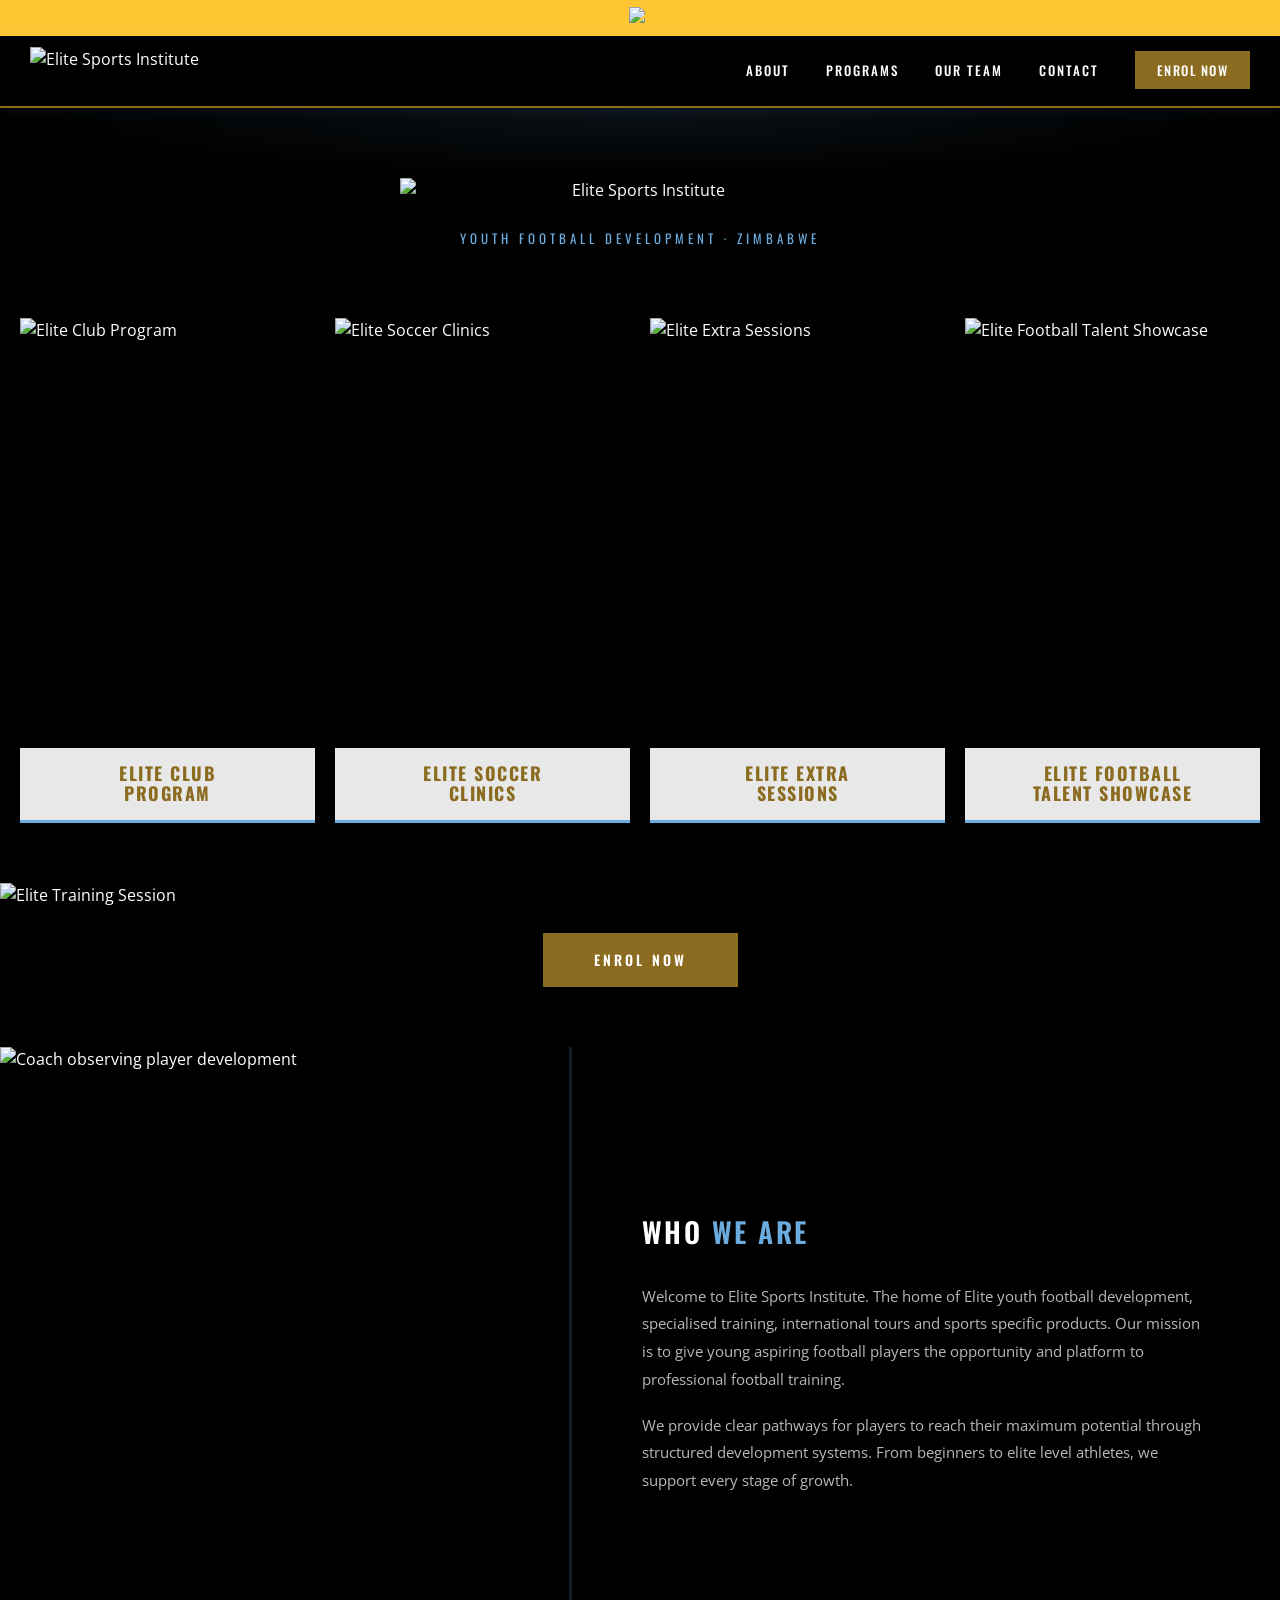
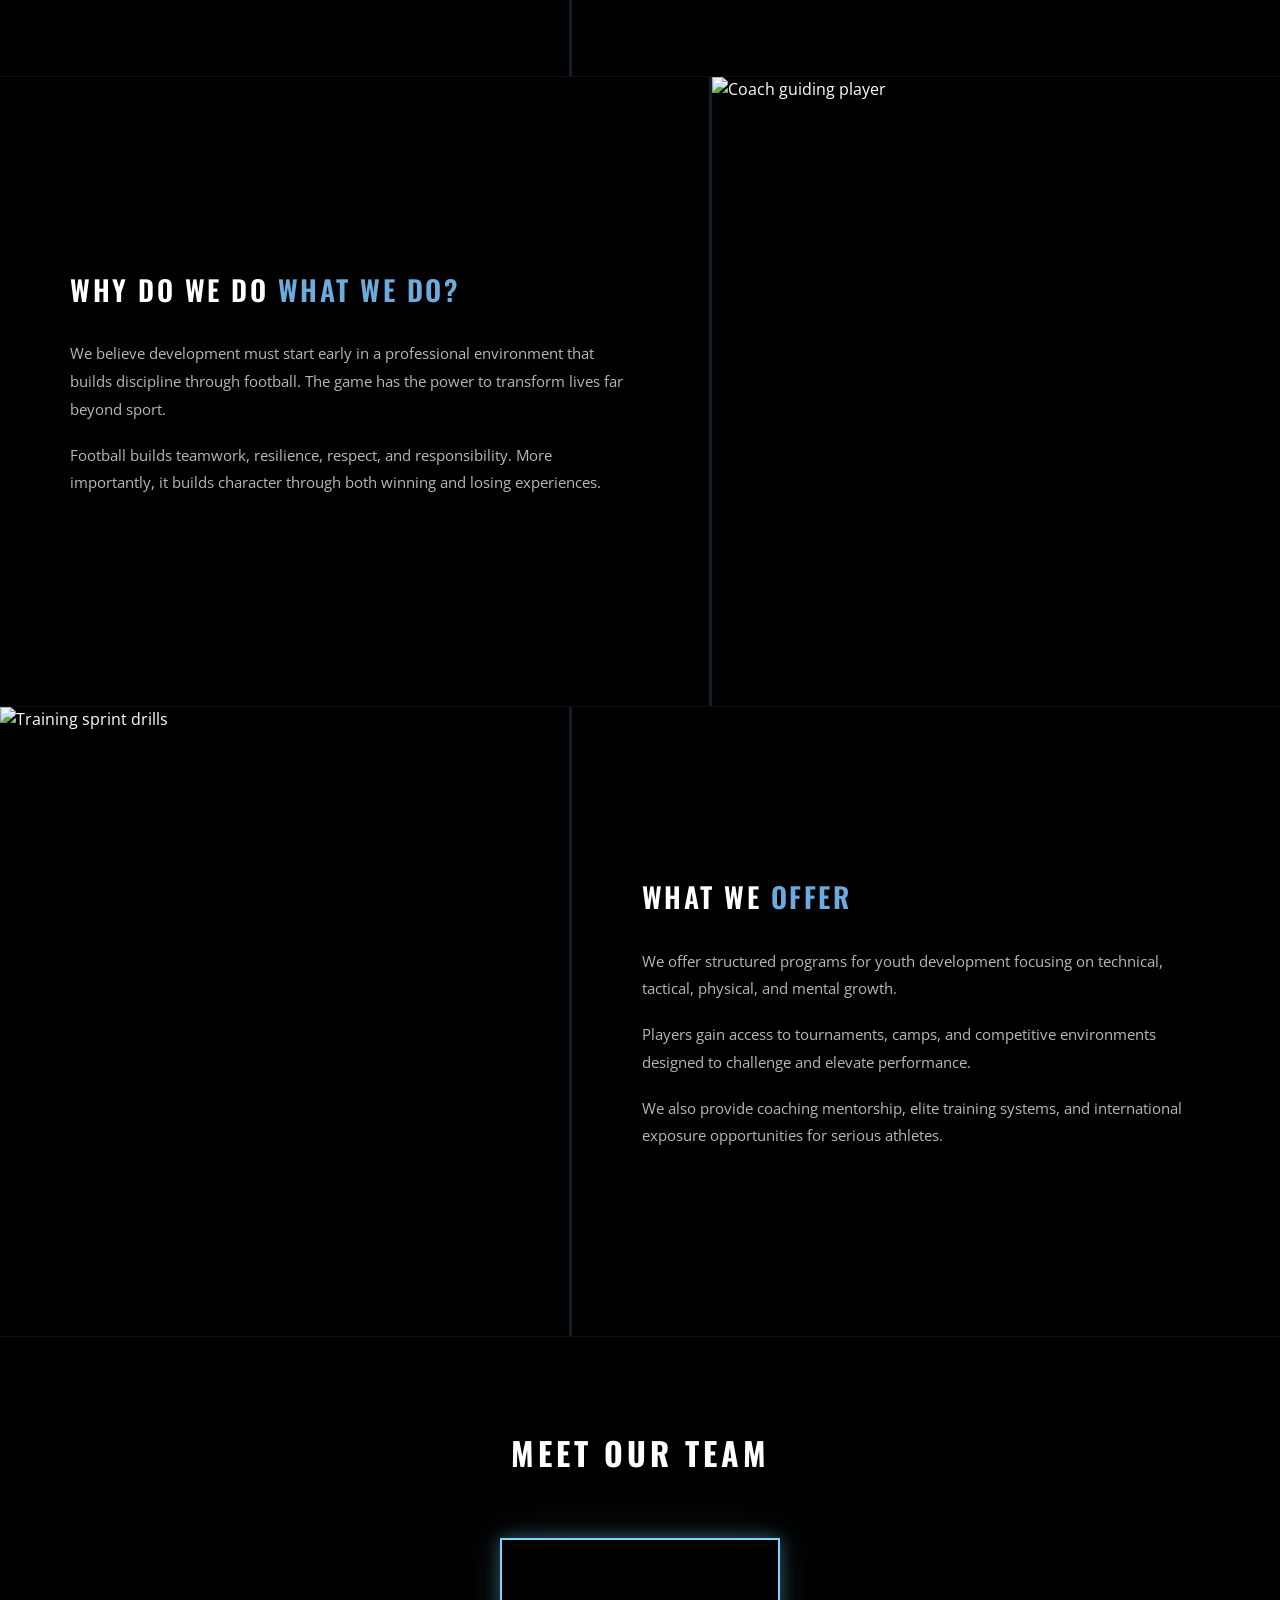
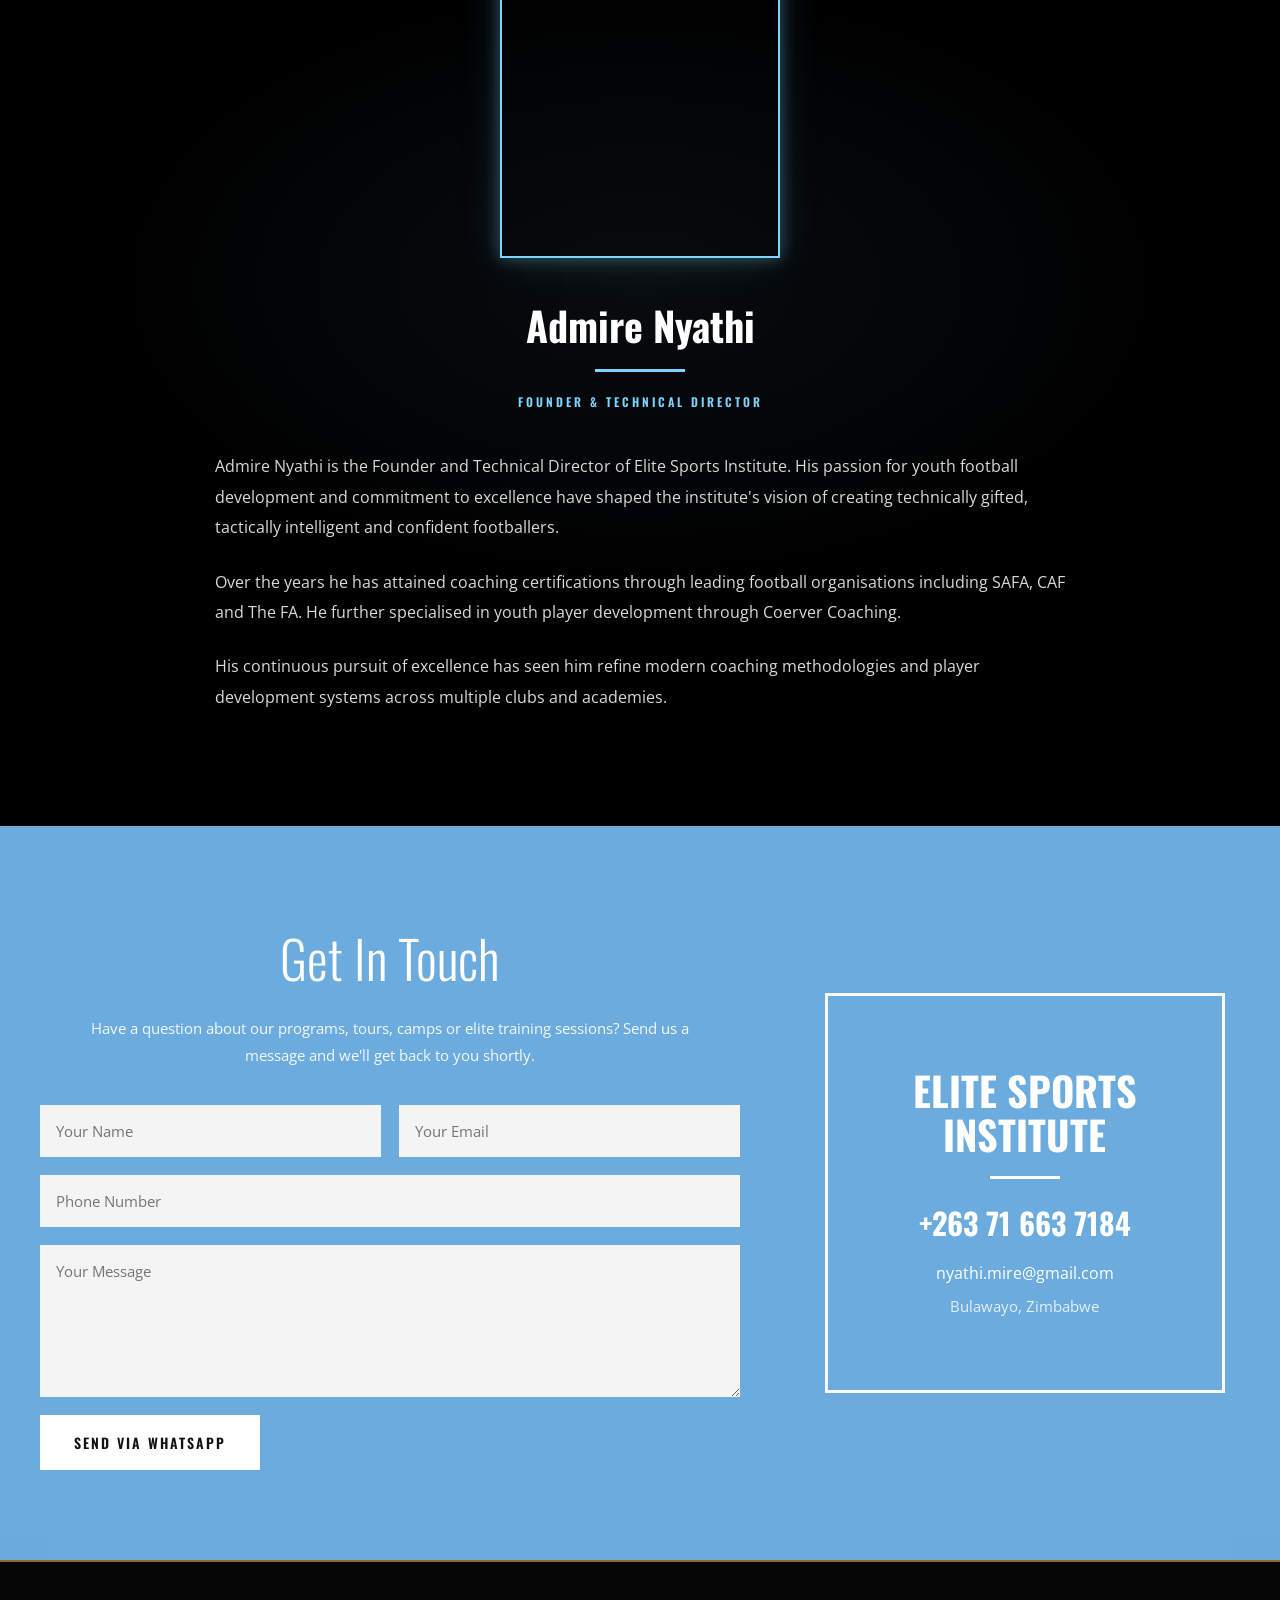
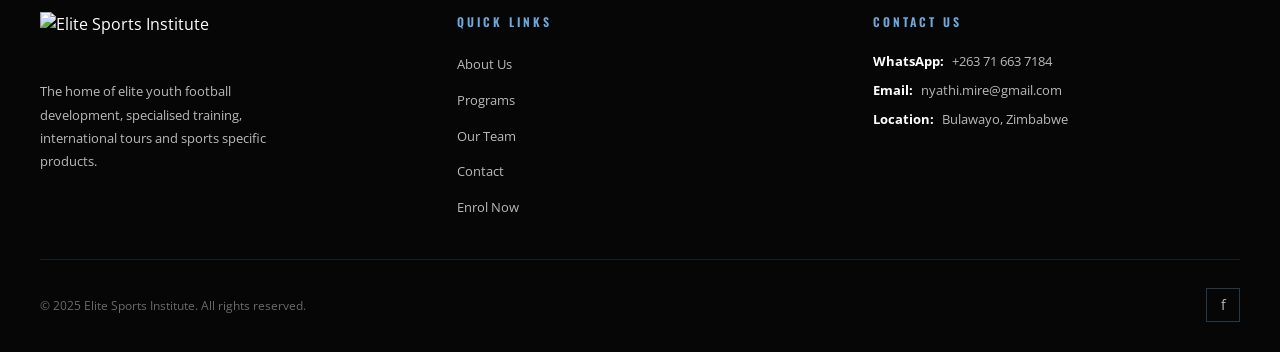
==== index.html @ 71b54f37 "Fix elite image dimensions and positioning Adjusted styles for elite image wrapper and profile image" ====
<!DOCTYPE html>
<html lang="en">
<head>
<meta charset="UTF-8">
<meta name="viewport" content="width=device-width, initial-scale=1.0">
<title>Elite Sports Institute</title>
<link href="https://fonts.googleapis.com/css2?family=Oswald:wght@300;400;500;600;700&family=Open+Sans:wght@300;400;600;700&display=swap" rel="stylesheet">
<style>
*, *::before, *::after { margin:0; padding:0; box-sizing:border-box; }
:root {
  --gold: #8B6B1F;
  --gold-light: #ffc634;
  --sky: #6CABDD;
  --black: #000;
  --white: #fff;
  --text-muted: rgba(255,255,255,0.72);
}
html { scroll-behavior: smooth; }
body { font-family: 'Open Sans', sans-serif; background: var(--black); color: var(--white); line-height: 1.6; overflow-x: hidden; }
img { display:block; max-width:100%; }
a { text-decoration:none; color:inherit; }

/* FACEBOOK TICKER */
.esi-facebook-ticker {
  width: 100%;
  background: var(--gold-light);
  padding: 7px 0;
  display: flex;
  justify-content: center;
  align-items: center;
}
.esi-facebook-link { display:flex; align-items:center; text-decoration:none; }
.esi-facebook-icon { width:22px; height:22px; object-fit:contain; }

/* HEADER */
header {
  position: sticky;
  top: 0;
  z-index: 1000;
  background: var(--black);
  border-bottom: 2px solid var(--gold);
  box-shadow: 0 2px 18px rgba(108,171,221,0.08);
}
.nav-inner {
  max-width: 1400px;
  margin: 0 auto;
  padding: 0 30px;
  display: flex;
  align-items: center;
  justify-content: space-between;
  height: 70px;
}
.nav-logo img { height: 48px; width: auto; }
.nav-links { display: flex; list-style: none; gap: 36px; align-items: center; }
.nav-links a {
  font-family: 'Oswald', sans-serif;
  font-size: 13px;
  font-weight: 500;
  letter-spacing: 2px;
  text-transform: uppercase;
  color: var(--white);
  transition: color 0.2s;
}
.nav-links a:hover { color: var(--sky); }
.nav-cta {
  background: var(--gold) !important;
  color: var(--white) !important;
  padding: 9px 22px !important;
  letter-spacing: 1.5px !important;
  transition: background 0.2s !important;
}
.nav-cta:hover { background: var(--sky) !important; color: var(--black) !important; }

.hamburger { display:none; flex-direction:column; gap:5px; cursor:pointer; background:none; border:none; padding:4px; }
.hamburger span { display:block; width:26px; height:2px; background:var(--white); transition:all 0.3s; }
.mobile-nav { display:none; flex-direction:column; background:#0a0a0a; border-top:1px solid var(--gold); padding:20px 30px 30px; gap:0; }
.mobile-nav.open { display:flex; }
.mobile-nav a { font-family:'Oswald',sans-serif; font-size:14px; letter-spacing:2px; text-transform:uppercase; color:var(--white); padding:14px 0; border-bottom:1px solid rgba(255,255,255,0.08); transition:color 0.2s; }
.mobile-nav a:last-child { border-bottom:none; }
.mobile-nav a:hover { color:var(--sky); }

/* HERO */
.hero-logo-section {
  background: var(--black);
  background-image: radial-gradient(ellipse 70% 50% at 50% 0%, rgba(108,171,221,0.10) 0%, transparent 70%);
  padding: 70px 20px 60px;
  text-align: center;
  display: flex;
  flex-direction: column;
  align-items: center;
  gap: 24px;
}
.hero-logo-section img { max-width: 480px; width: 80%; margin: 0 auto; }
.hero-tagline {
  font-family: 'Oswald', sans-serif;
  font-size: 13px;
  letter-spacing: 4px;
  text-transform: uppercase;
  color: var(--sky);
}

/* PROGRAMS */
.elite-programs { background: var(--black); padding: 10px 20px 60px; }
.elite-grid { max-width:1400px; margin:0 auto; display:grid; grid-template-columns:repeat(4,1fr); gap:20px; }
.elite-card { background:var(--black); cursor:pointer; transition:transform 0.3s ease; }
.elite-card:hover { transform:translateY(-8px); }
.elite-image { height:430px; overflow:hidden; }
.elite-image img { width:100%; height:100%; object-fit:cover; transition:transform 0.5s ease; }
.elite-card:hover img { transform:scale(1.08); }
.elite-title {
  background: #e8e8e8;
  color: var(--gold);
  text-align:center;
  font-family:'Oswald',sans-serif;
  font-weight:700;
  text-transform:uppercase;
  line-height:1.1;
  font-size:18px;
  padding:16px 10px;
  letter-spacing:1.5px;
  border-bottom: 3px solid var(--sky);
}

/* CTA */
.elite-minimal-cta { width:100%; background:var(--black); display:flex; flex-direction:column; align-items:center; padding-bottom:60px; }
.elite-image-wrap { width:100%; max-height:650px; overflow:hidden; }
.elite-image-wrap img { width:100%; max-height:650px; object-fit:cover; }
.elite-enrol-btn {
  margin-top:24px; padding:15px 50px;
  background:var(--gold); color:var(--white);
  font-family:'Oswald',sans-serif; font-size:14px; font-weight:600;
  letter-spacing:3px; text-transform:uppercase;
  border:1px solid var(--gold); transition:0.2s; display:inline-block;
}
.elite-enrol-btn:hover { background:var(--sky); color:var(--black); border-color:var(--sky); }

/* SPLIT SECTIONS */
.split-section { display:flex; align-items:stretch; min-height:70vh; border-bottom:1px solid rgba(255,255,255,0.06); }
.split-section.reverse { flex-direction:row-reverse; }
.split-image { flex:1; overflow:hidden; }
.split-image img { width:100%; height:100%; object-fit:cover; filter:contrast(1.05); }
.split-text {
  flex:1; padding:80px 70px;
  display:flex; flex-direction:column; justify-content:center;
  background:var(--black);
  border-left: 3px solid rgba(108,171,221,0.18);
}
.split-section.reverse .split-text { border-left:none; border-right:3px solid rgba(108,171,221,0.18); }
.split-text h2 { font-family:'Oswald',sans-serif; font-size:28px; font-weight:600; letter-spacing:2.5px; margin-bottom:28px; text-transform:uppercase; color:var(--white); }
.split-text h2 span { color: var(--sky); }
.split-text p { font-size:15px; color:var(--text-muted); margin-bottom:18px; line-height:1.85; }

/* TEAM */
.elite-team-section {
  padding:90px 20px; text-align:center;
  background: var(--black);
  background-image: radial-gradient(ellipse 60% 40% at 50% 50%, rgba(108,171,221,0.07) 0%, transparent 70%);
}
.team-heading { font-family:'Oswald',sans-serif; color:var(--white); font-size:32px; font-weight:700; letter-spacing:4px; margin-bottom:60px; text-transform:uppercase; }
.elite-profile-card { max-width:950px; margin:0 auto; }

/* FIXED: wider/taller frame so face isn't cropped */
.elite-image-wrapper {
  width: 280px;
  height: 320px;
  margin:0 auto 35px;
  padding:6px;
  border:2px solid #7fd3ff;
  box-shadow:0 0 15px rgba(127,211,255,0.35), 0 0 40px rgba(127,211,255,0.15);
}

/* FIXED: position adjusted so mouth/full face is visible */
.elite-profile-image {
  width:100%; height:100%;
  background-image:url('https://eliteinstitute.sale.co.zw/Elite%20Institute%20Founder.jpeg');
  background-size:cover;
  background-position: center 25%;
}

.elite-profile-name { font-family:'Oswald',sans-serif; color:var(--white); font-size:40px; font-weight:700; margin-bottom:12px; }
.elite-divider { width:90px; height:3px; background:#7fd3ff; margin:0 auto 20px; }
.elite-profile-title { color:#7fd3ff; font-family:'Oswald',sans-serif; font-size:12px; font-weight:600; letter-spacing:3px; text-transform:uppercase; margin-bottom:40px; }
.elite-profile-bio { max-width:850px; margin:0 auto; text-align:left; }
.elite-profile-bio p { color:#d9d9d9; font-size:16px; line-height:1.9; margin-bottom:24px; }

/* CONTACT */
.elite-contact-section { background:var(--sky); padding:90px 30px; }
.elite-contact-wrapper { max-width:1200px; margin:auto; display:grid; grid-template-columns:1.3fr 0.8fr; gap:70px; align-items:center; }
.elite-contact-left h2 { color:var(--white); font-family:'Oswald',sans-serif; font-size:52px; font-weight:300; text-align:center; margin-bottom:16px; }
.elite-contact-subtitle { color:rgba(255,255,255,0.92); text-align:center; max-width:600px; margin:0 auto 36px; line-height:1.8; font-size:15px; }
#whatsappForm { display:flex; flex-direction:column; gap:18px; }
.elite-row { display:grid; grid-template-columns:1fr 1fr; gap:18px; }
#whatsappForm input, #whatsappForm textarea { width:100%; padding:16px; border:none; background:#f4f4f4; color:#000; font-size:15px; box-sizing:border-box; font-family:'Open Sans',sans-serif; }
#whatsappForm textarea { resize:vertical; }
#whatsappForm input:focus, #whatsappForm textarea:focus { outline:none; background:var(--white); }
#whatsappForm button { width:220px; background:var(--white); color:#111; border:none; padding:17px; font-family:'Oswald',sans-serif; font-size:14px; font-weight:600; letter-spacing:2px; text-transform:uppercase; cursor:pointer; transition:.3s; }
#whatsappForm button:hover { transform:translateY(-2px); background:var(--black); color:var(--white); }
.elite-contact-right { display:flex; justify-content:center; }
.elite-contact-card { width:100%; max-width:400px; min-height:400px; border:3px solid rgba(255,255,255,0.95); display:flex; flex-direction:column; justify-content:center; align-items:center; text-align:center; padding:40px; }
.elite-contact-card h3 { color:var(--white); font-family:'Oswald',sans-serif; font-size:40px; font-weight:800; text-transform:uppercase; line-height:1.1; margin-bottom:20px; }
.contact-divider { width:70px; height:3px; background:var(--white); margin:0 auto 20px; }
.elite-phone { color:var(--white); font-family:'Oswald',sans-serif; font-size:30px; font-weight:700; margin-bottom:14px; }
.elite-email { color:var(--white); font-size:16px; margin-bottom:8px; }
.elite-address { color:rgba(255,255,255,0.82); font-size:15px; }

/* FOOTER */
footer {
  background:#060606;
  border-top:2px solid var(--gold);
  padding:50px 30px 30px;
  box-shadow: 0 -4px 30px rgba(108,171,221,0.06);
}
.footer-inner { max-width:1200px; margin:0 auto; display:grid; grid-template-columns:1fr 1fr 1fr; gap:50px; padding-bottom:40px; border-bottom:1px solid rgba(108,171,221,0.15); }
.footer-brand img { height:50px; margin-bottom:18px; }
.footer-brand p { color:var(--text-muted); font-size:13px; line-height:1.8; max-width:260px; }
.footer-col h4 { font-family:'Oswald',sans-serif; font-size:12px; font-weight:600; letter-spacing:3px; text-transform:uppercase; color:var(--sky); margin-bottom:20px; }
.footer-col ul { list-style:none; display:flex; flex-direction:column; gap:10px; }
.footer-col ul li a { font-size:13px; color:var(--text-muted); transition:color 0.2s; }
.footer-col ul li a:hover { color:var(--sky); }
.footer-contact-line { font-size:13px; color:var(--text-muted); margin-bottom:8px; display:flex; align-items:center; gap:8px; }
.footer-contact-line strong { color:var(--white); }
.footer-bottom { max-width:1200px; margin:28px auto 0; display:flex; align-items:center; justify-content:space-between; flex-wrap:wrap; gap:12px; }
.footer-bottom p { font-size:12px; color:rgba(255,255,255,0.4); }
.footer-social { display:flex; gap:14px; }
.footer-social a { width:34px; height:34px; border:1px solid rgba(108,171,221,0.3); display:flex; align-items:center; justify-content:center; font-size:14px; color:var(--text-muted); transition:all 0.2s; }
.footer-social a:hover { border-color:var(--sky); color:var(--sky); }

/* RESPONSIVE */
@media (max-width:1024px) {
  .elite-grid { grid-template-columns:repeat(2,1fr); }
  .footer-inner { grid-template-columns:1fr 1fr; }
}
@media (max-width:900px) {
  .split-section, .split-section.reverse { flex-direction:column; }
  .split-text { border-left:none !important; border-right:none !important; border-top:3px solid rgba(108,171,221,0.18); padding:40px 28px; }
  .split-image { height:300px; }
  .elite-contact-wrapper { grid-template-columns:1fr; gap:50px; }
  .elite-contact-left h2 { font-size:38px; }
  .elite-contact-card { min-height:300px; }
  .elite-contact-card h3 { font-size:30px; }
  .elite-phone { font-size:26px; }
  .elite-row { grid-template-columns:1fr; }
  #whatsappForm button { width:100%; }
}
@media (max-width:768px) {
  .nav-links { display:none; }
  .hamburger { display:flex; }
  .elite-grid { grid-template-columns:1fr; }
  .elite-image { height:320px; }
  .hero-logo-section { padding:50px 20px 40px; }
  .hero-logo-section img { max-width:280px; }
  .footer-inner { grid-template-columns:1fr; gap:34px; }
  .footer-bottom { flex-direction:column; text-align:center; }
  .elite-team-section { padding:60px 20px; }
  .team-heading { font-size:24px; }
  .elite-image-wrapper { width:220px; height:260px; }
  .elite-profile-name { font-size:28px; }
  .elite-profile-bio { text-align:center; }
}
</style>
</head>
<body>

<!-- FACEBOOK TICKER -->
<div class="esi-facebook-ticker">
  <a href="https://www.facebook.com/p/Elite-Sports-Institute-61565788684113/" target="_blank" rel="noopener noreferrer" class="esi-facebook-link">
    <img src="https://eliteinstitute.sale.co.zw/facebook-logo.png" alt="Facebook" class="esi-facebook-icon">
  </a>
</div>

<!-- HEADER -->
<header>
  <div class="nav-inner">
    <a href="#" class="nav-logo">
      <img src="https://eliteinstitute.sale.co.zw/Elite-Institue-Text-.png" alt="Elite Sports Institute">
    </a>
    <nav>
      <ul class="nav-links">
        <li><a href="#about">About</a></li>
        <li><a href="#programs">Programs</a></li>
        <li><a href="#team">Our Team</a></li>
        <li><a href="#contact">Contact</a></li>
        <li><a href="https://wa.me/263716637184?text=I%20want%20to%20sign%20up%20for%20Elite%20Institute%20football%20programs" target="_blank" class="nav-cta">Enrol Now</a></li>
      </ul>
    </nav>
    <button class="hamburger" id="hamburgerBtn" aria-label="Menu">
      <span></span><span></span><span></span>
    </button>
  </div>
  <nav class="mobile-nav" id="mobileNav">
    <a href="#about" onclick="closeMobileNav()">About</a>
    <a href="#programs" onclick="closeMobileNav()">Programs</a>
    <a href="#team" onclick="closeMobileNav()">Our Team</a>
    <a href="#contact" onclick="closeMobileNav()">Contact</a>
    <a href="https://wa.me/263716637184?text=I%20want%20to%20sign%20up%20for%20Elite%20Institute%20football%20programs" target="_blank">Enrol Now</a>
  </nav>
</header>

<!-- HERO LOGO -->
<section class="hero-logo-section">
  <img src="https://eliteinstitute.sale.co.zw/Elite-Institue-Text-.png" alt="Elite Sports Institute">
  <p class="hero-tagline">Youth Football Development · Zimbabwe</p>
</section>

<!-- PROGRAMS GRID -->
<div id="programs" class="elite-programs">
  <div class="elite-grid">
    <div class="elite-card">
      <div class="elite-image"><img src="https://eliteinstitute.sale.co.zw/ball-mastery-group-coaching.webp" alt="Elite Club Program"></div>
      <div class="elite-title">ELITE CLUB<br>PROGRAM</div>
    </div>
    <div class="elite-card">
      <div class="elite-image"><img src="https://eliteinstitute.sale.co.zw/small-goal-training-session.webp" alt="Elite Soccer Clinics"></div>
      <div class="elite-title">ELITE SOCCER<br>CLINICS</div>
    </div>
    <div class="elite-card">
      <div class="elite-image"><img src="https://eliteinstitute.sale.co.zw/technical-ball-control-drill.webp" alt="Elite Extra Sessions"></div>
      <div class="elite-title">ELITE EXTRA<br>SESSIONS</div>
    </div>
    <div class="elite-card">
      <div class="elite-image"><img src="https://eliteinstitute.sale.co.zw/youth-team-medal-ceremony.webp" alt="Elite Football Talent Showcase"></div>
      <div class="elite-title">ELITE FOOTBALL<br>TALENT SHOWCASE</div>
    </div>
  </div>
</div>

<!-- ENROL CTA -->
<div class="elite-minimal-cta">
  <div class="elite-image-wrap">
    <img src="https://eliteinstitute.sale.co.zw/training-session-small-group-play.webp" alt="Elite Training Session">
  </div>
  <a href="https://wa.me/263716637184?text=I%20want%20to%20sign%20up%20for%20Elite%20Institute%20football%20programs" target="_blank" class="elite-enrol-btn">ENROL NOW</a>
</div>

<!-- WHO / WHY / WHAT -->
<div id="about">
  <div class="split-section">
    <div class="split-image"><img src="https://eliteinstitute.sale.co.zw/coach-observing-player-development.webp" alt="Coach observing player development"></div>
    <div class="split-text">
      <h2>Who <span>We Are</span></h2>
      <p>Welcome to Elite Sports Institute. The home of Elite youth football development, specialised training, international tours and sports specific products. Our mission is to give young aspiring football players the opportunity and platform to professional football training.</p>
      <p>We provide clear pathways for players to reach their maximum potential through structured development systems. From beginners to elite level athletes, we support every stage of growth.</p>
    </div>
  </div>
  <div class="split-section reverse">
    <div class="split-image"><img src="https://eliteinstitute.sale.co.zw/coach-with-player-guidance.webp" alt="Coach guiding player"></div>
    <div class="split-text">
      <h2>Why Do We Do <span>What We Do?</span></h2>
      <p>We believe development must start early in a professional environment that builds discipline through football. The game has the power to transform lives far beyond sport.</p>
      <p>Football builds teamwork, resilience, respect, and responsibility. More importantly, it builds character through both winning and losing experiences.</p>
    </div>
  </div>
  <div class="split-section">
    <div class="split-image"><img src="https://eliteinstitute.sale.co.zw/training-session-sprint-drills.webp" alt="Training sprint drills"></div>
    <div class="split-text">
      <h2>What We <span>Offer</span></h2>
      <p>We offer structured programs for youth development focusing on technical, tactical, physical, and mental growth.</p>
      <p>Players gain access to tournaments, camps, and competitive environments designed to challenge and elevate performance.</p>
      <p>We also provide coaching mentorship, elite training systems, and international exposure opportunities for serious athletes.</p>
    </div>
  </div>
</div>

<!-- TEAM -->
<section id="team" class="elite-team-section">
  <h2 class="team-heading">Meet Our Team</h2>
  <div class="elite-profile-card">
    <div class="elite-image-wrapper"><div class="elite-profile-image"></div></div>
    <h2 class="elite-profile-name">Admire Nyathi</h2>
    <div class="elite-divider"></div>
    <p class="elite-profile-title">Founder &amp; Technical Director</p>
    <div class="elite-profile-bio">
      <p>Admire Nyathi is the Founder and Technical Director of Elite Sports Institute. His passion for youth football development and commitment to excellence have shaped the institute's vision of creating technically gifted, tactically intelligent and confident footballers.</p>
      <p>Over the years he has attained coaching certifications through leading football organisations including SAFA, CAF and The FA. He further specialised in youth player development through Coerver Coaching.</p>
      <p>His continuous pursuit of excellence has seen him refine modern coaching methodologies and player development systems across multiple clubs and academies.</p>
    </div>
  </div>
</section>

<!-- CONTACT -->
<section id="contact" class="elite-contact-section">
  <div class="elite-contact-wrapper">
    <div class="elite-contact-left">
      <h2>Get In Touch</h2>
      <p class="elite-contact-subtitle">Have a question about our programs, tours, camps or elite training sessions? Send us a message and we'll get back to you shortly.</p>
      <form id="whatsappForm">
        <div class="elite-row">
          <input type="text" id="name" placeholder="Your Name" required>
          <input type="email" id="email" placeholder="Your Email" required>
        </div>
        <input type="tel" id="phone" placeholder="Phone Number">
        <textarea id="message" rows="6" placeholder="Your Message" required></textarea>
        <button type="submit">Send via WhatsApp</button>
      </form>
    </div>
    <div class="elite-contact-right">
      <div class="elite-contact-card">
        <h3>ELITE SPORTS INSTITUTE</h3>
        <div class="contact-divider"></div>
        <p class="elite-phone">+263 71 663 7184</p>
        <p class="elite-email">nyathi.mire@gmail.com</p>
        <p class="elite-address">Bulawayo, Zimbabwe</p>
      </div>
    </div>
  </div>
</section>

<!-- FOOTER -->
<footer>
  <div class="footer-inner">
    <div class="footer-brand">
      <img src="https://eliteinstitute.sale.co.zw/Elite-Institue-Text-.png" alt="Elite Sports Institute">
      <p>The home of elite youth football development, specialised training, international tours and sports specific products.</p>
    </div>
    <div class="footer-col">
      <h4>Quick Links</h4>
      <ul>
        <li><a href="#about">About Us</a></li>
        <li><a href="#programs">Programs</a></li>
        <li><a href="#team">Our Team</a></li>
        <li><a href="#contact">Contact</a></li>
        <li><a href="https://wa.me/263716637184?text=I%20want%20to%20sign%20up%20for%20Elite%20Institute%20football%20programs" target="_blank">Enrol Now</a></li>
      </ul>
    </div>
    <div class="footer-col">
      <h4>Contact Us</h4>
      <div class="footer-contact-line"><strong>WhatsApp:</strong> +263 71 663 7184</div>
      <div class="footer-contact-line"><strong>Email:</strong> nyathi.mire@gmail.com</div>
      <div class="footer-contact-line"><strong>Location:</strong> Bulawayo, Zimbabwe</div>
    </div>
  </div>
  <div class="footer-bottom">
    <p>&copy; 2025 Elite Sports Institute. All rights reserved.</p>
    <div class="footer-social">
      <a href="https://www.facebook.com/p/Elite-Sports-Institute-61565788684113/" target="_blank" rel="noopener noreferrer" title="Facebook">f</a>
    </div>
  </div>
</footer>

<script>
const btn = document.getElementById('hamburgerBtn');
const nav = document.getElementById('mobileNav');
btn.addEventListener('click', () => { nav.classList.toggle('open'); });
function closeMobileNav() { nav.classList.remove('open'); }
document.getElementById('whatsappForm').addEventListener('submit', function(e) {
  e.preventDefault();
  const name = document.getElementById('name').value;
  const email = document.getElementById('email').value;
  const phone = document.getElementById('phone').value;
  const message = document.getElementById('message').value;
  const text = `*Elite Sports Institute Contact Form*\n\nName: ${name}\nEmail: ${email}\nPhone: ${phone}\n\nMessage:\n${message}`;
  window.open(`https://wa.me/263716637184?text=${encodeURIComponent(text)}`, '_blank');
});
</script>
</body>
</html>
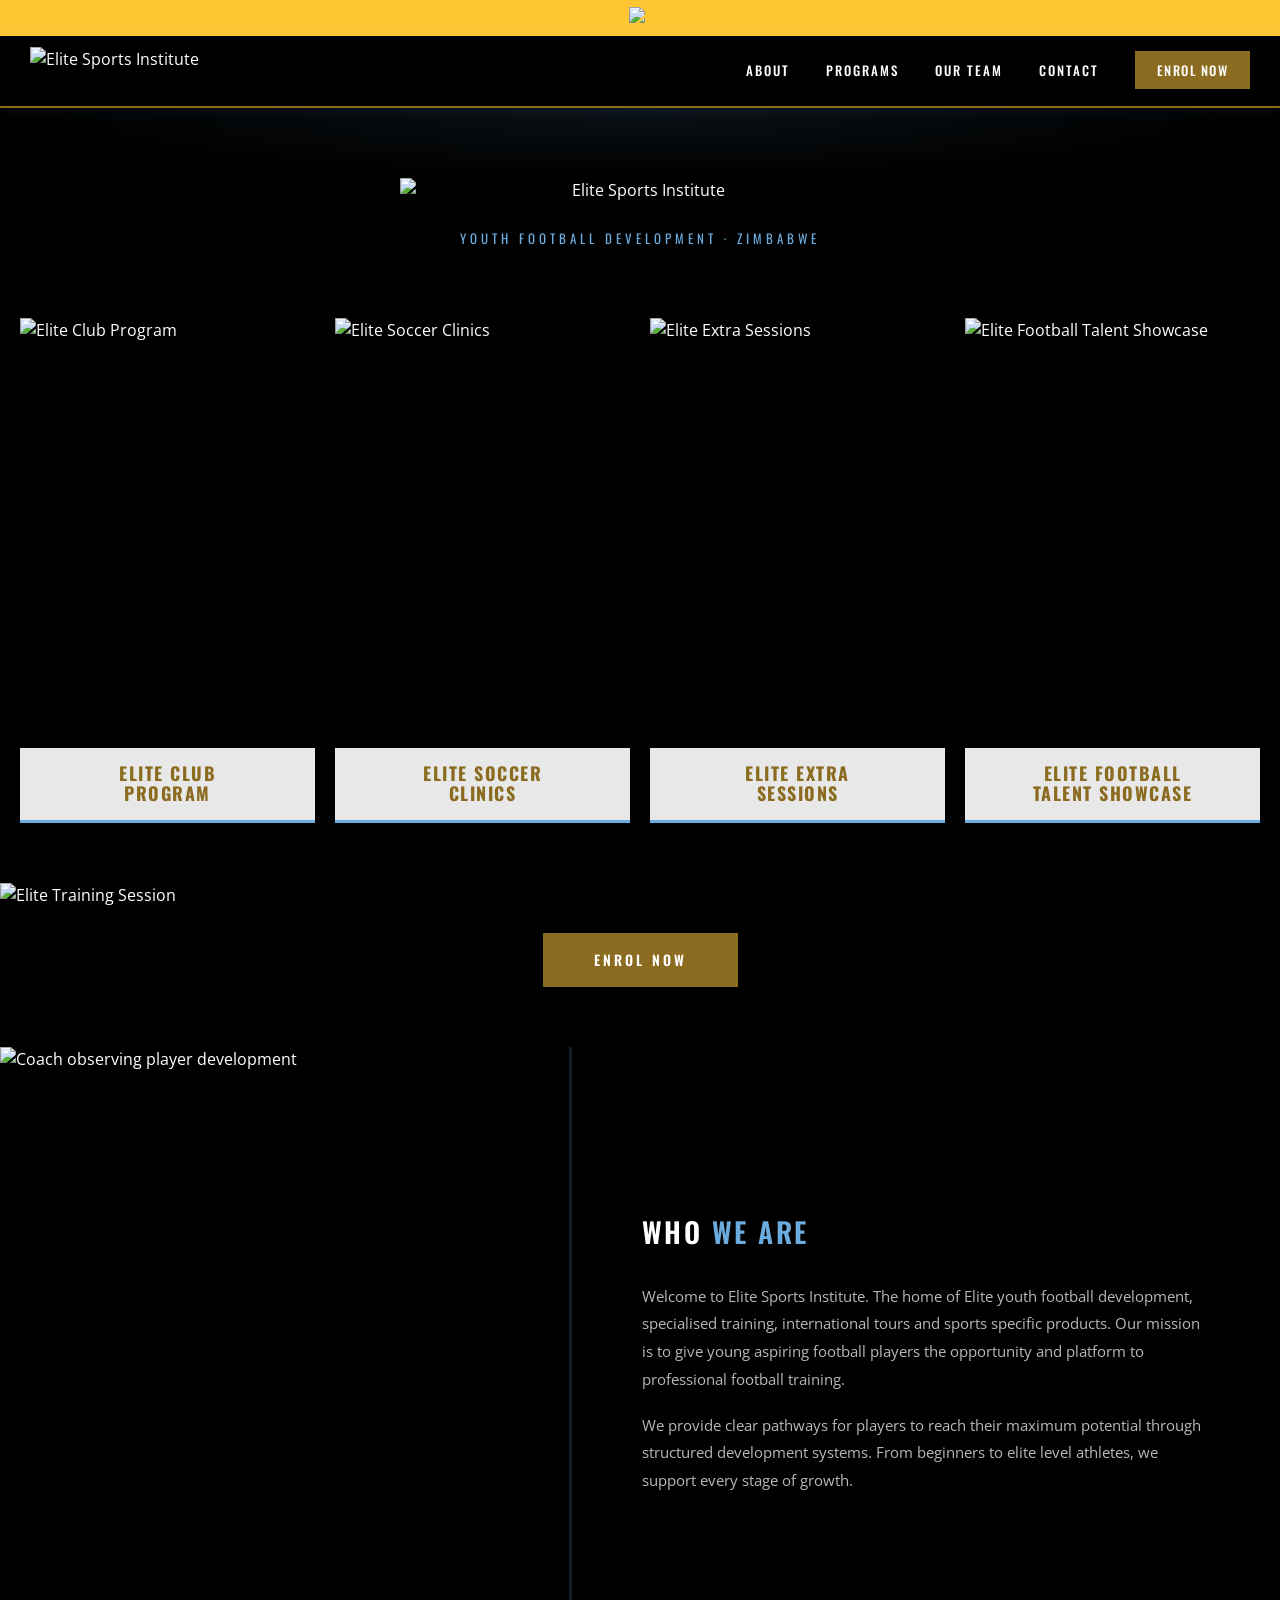
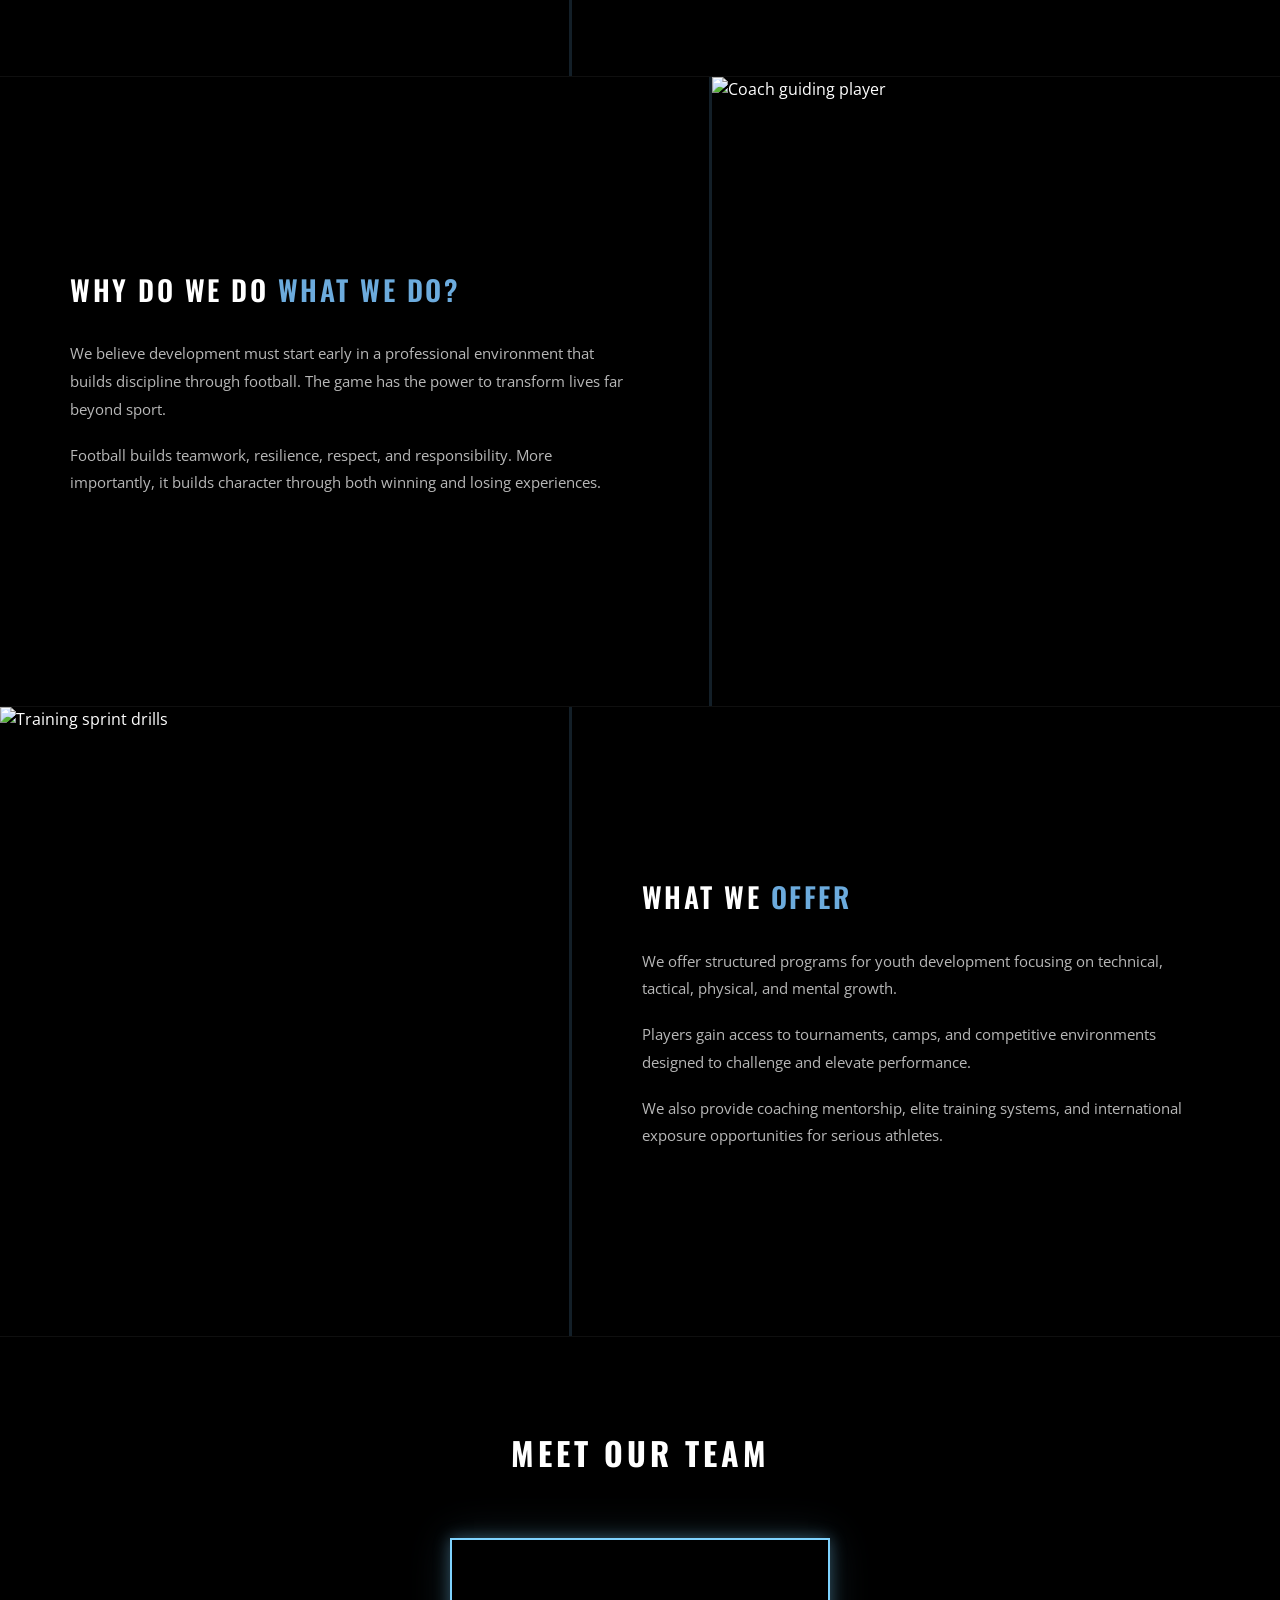
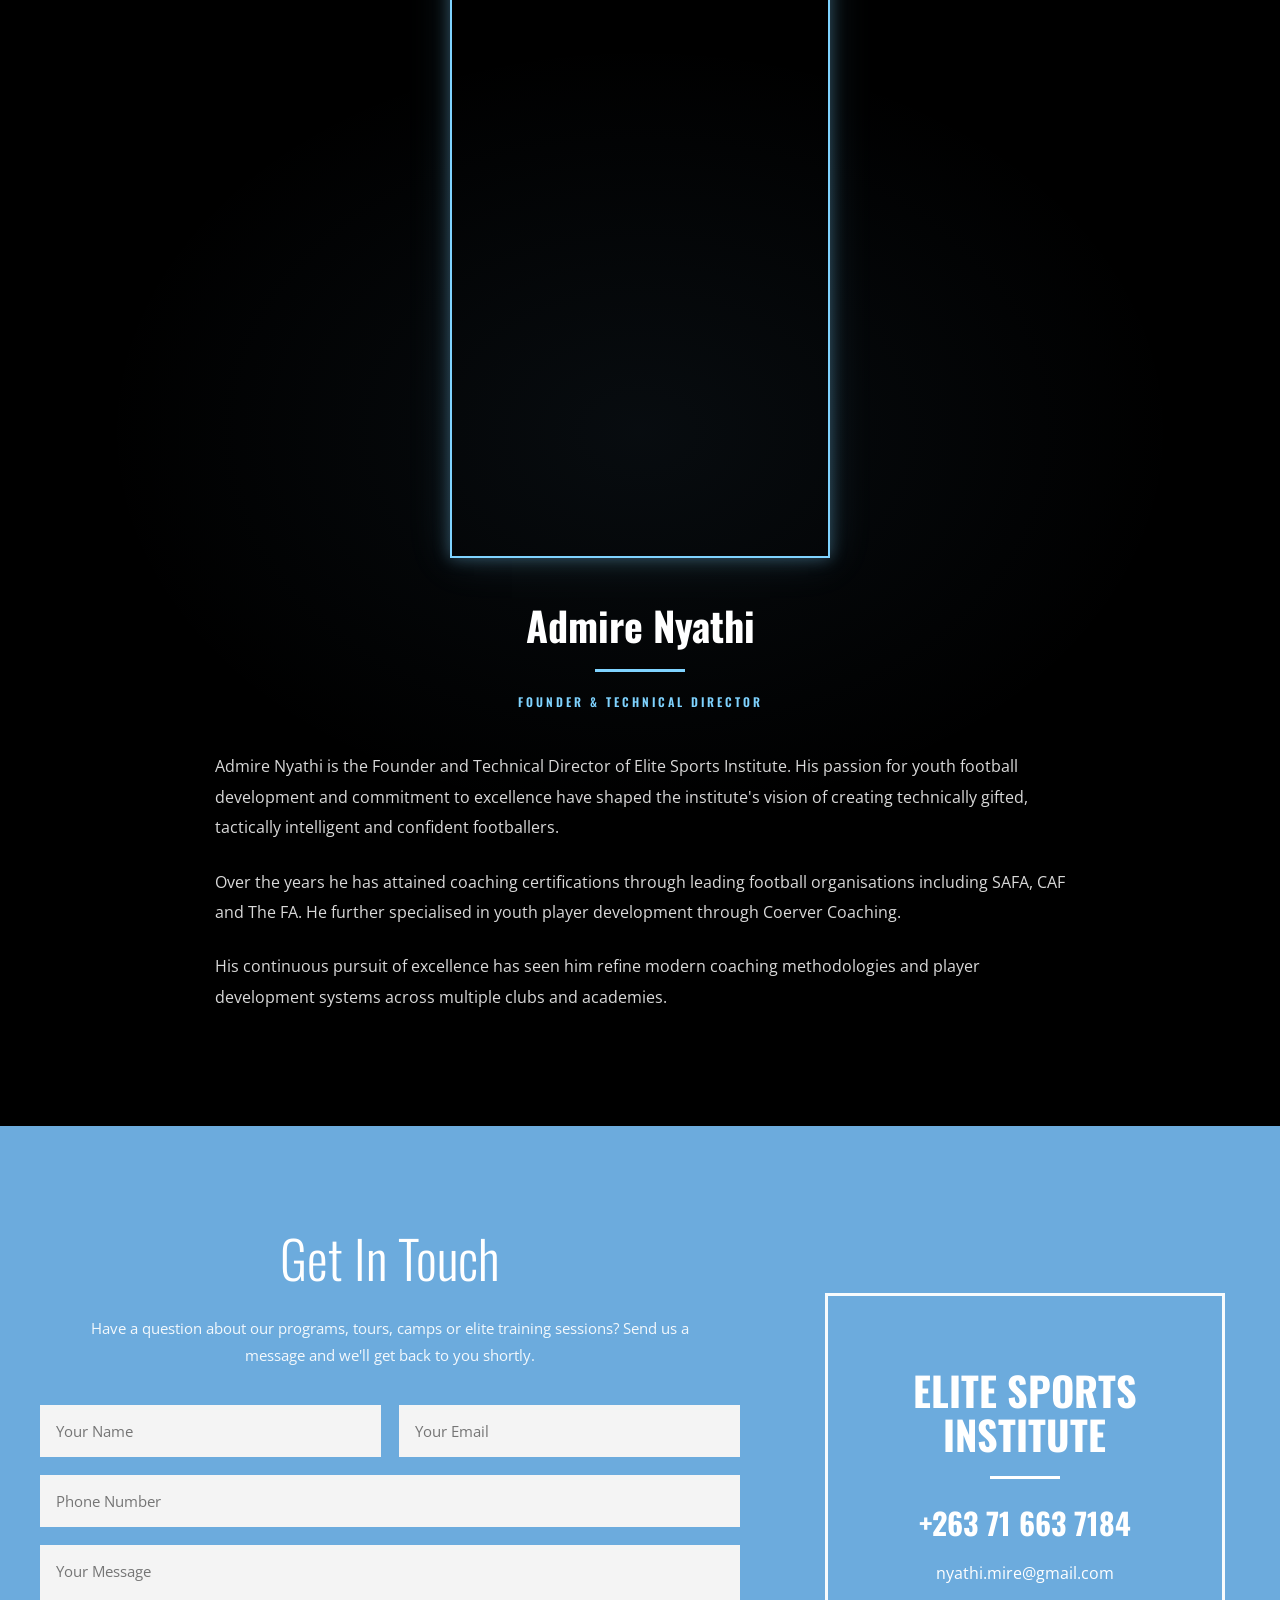
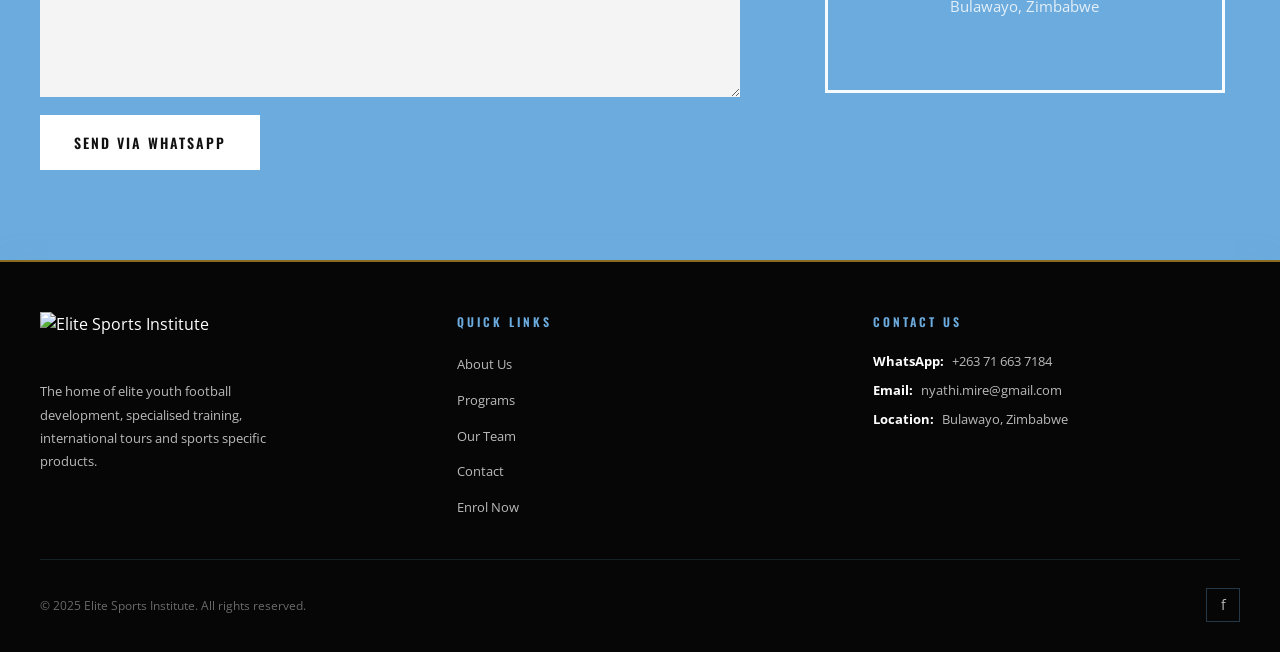
==== commit 05c62f74: "Adjust elite image dimensions and background position Updated dimensions and positioning for the eli" ====
--- a/index.html
+++ b/index.html
@@ -161,8 +161,8 @@
 
 /* FIXED: wider/taller frame so face isn't cropped */
 .elite-image-wrapper {
-  width: 280px;
-  height: 320px;
+  width: 380px;
+  height: 620px;
   margin:0 auto 35px;
   padding:6px;
   border:2px solid #7fd3ff;
@@ -174,7 +174,7 @@
   width:100%; height:100%;
   background-image:url('https://eliteinstitute.sale.co.zw/Elite%20Institute%20Founder.jpeg');
   background-size:cover;
-  background-position: center 25%;
+  background-position: center 60%;
 }
 
 .elite-profile-name { font-family:'Oswald',sans-serif; color:var(--white); font-size:40px; font-weight:700; margin-bottom:12px; }
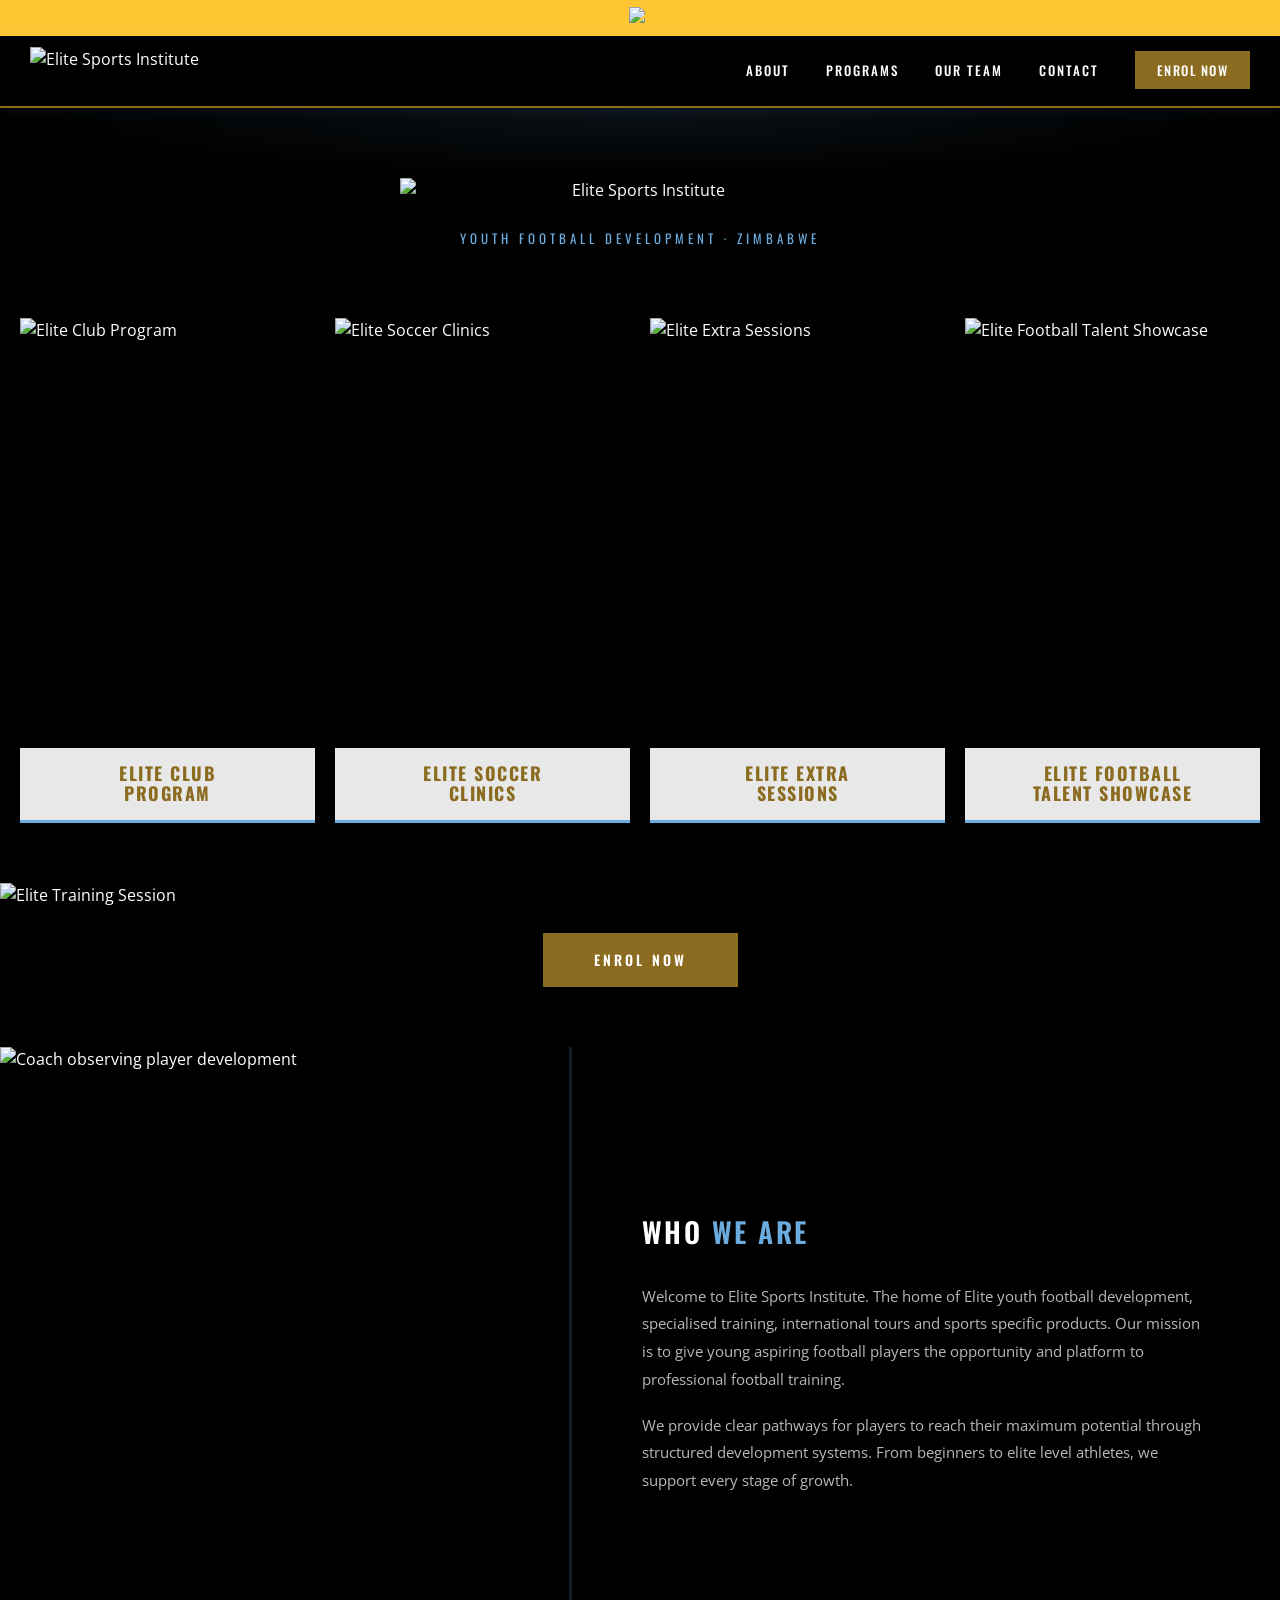
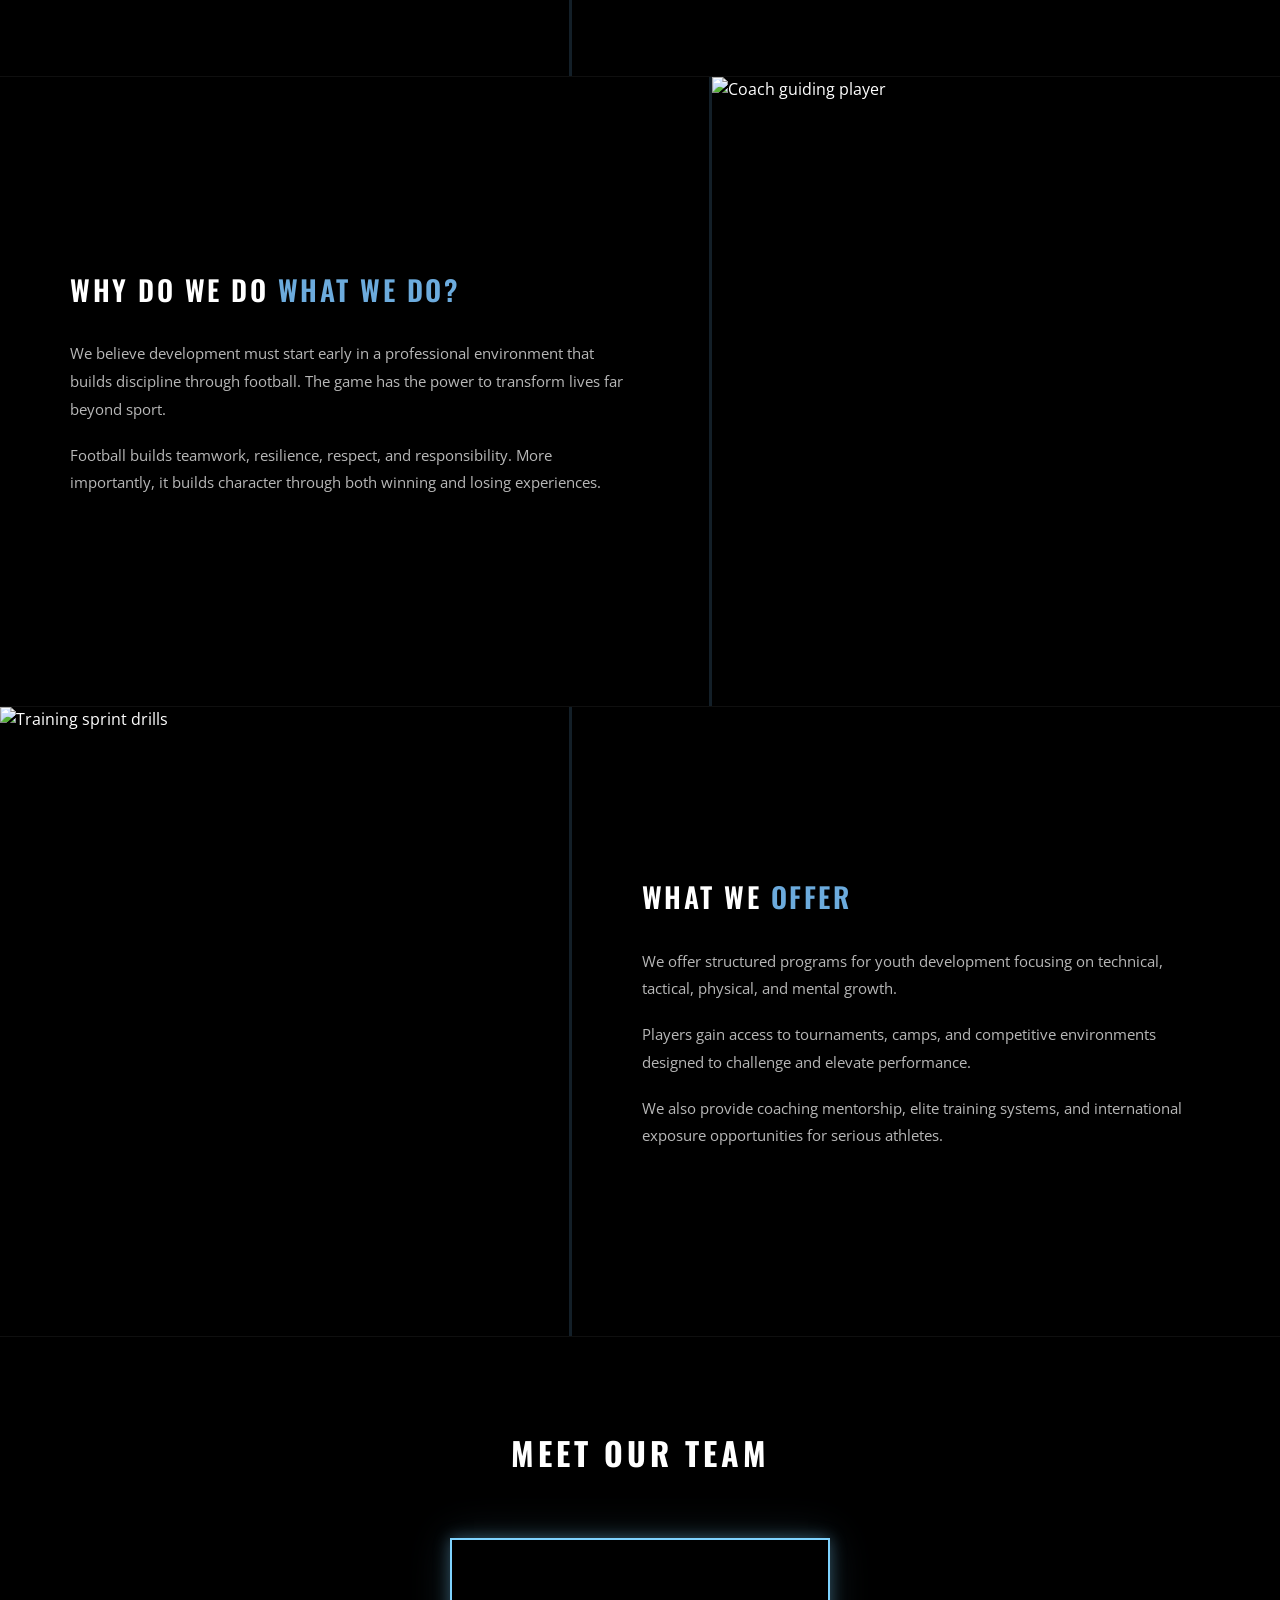
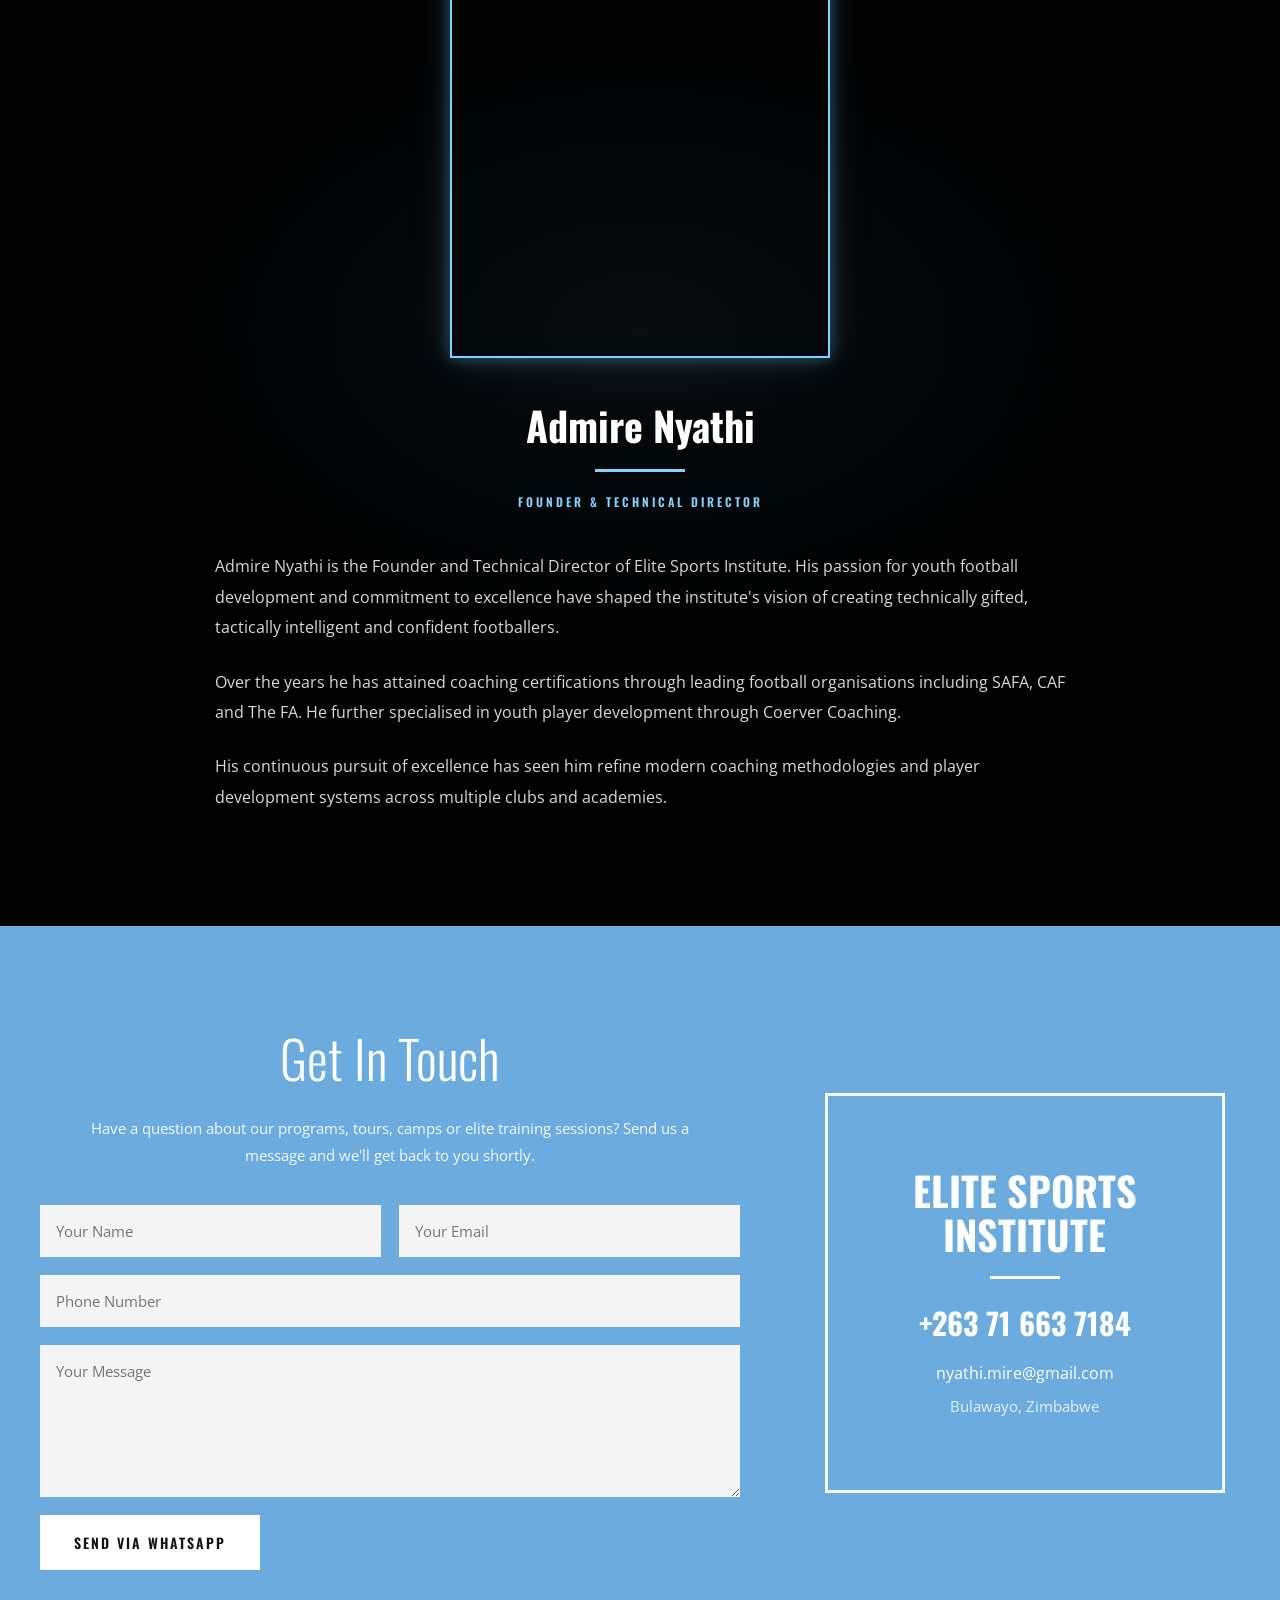
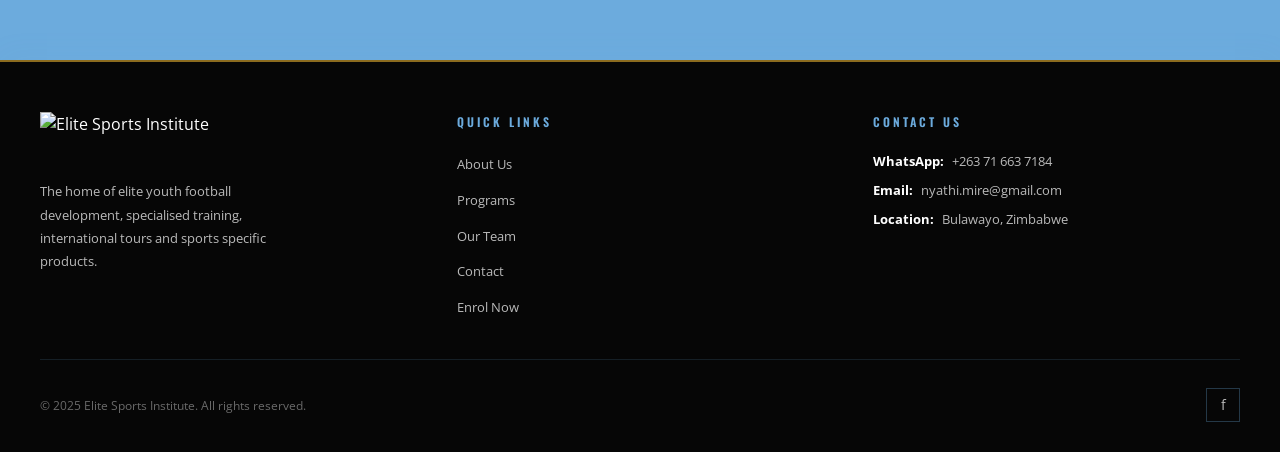
==== commit 3cfd6704: "Modify elite image dimensions and background position Adjusted dimensions and background position fo" ====
--- a/index.html
+++ b/index.html
@@ -162,7 +162,7 @@
 /* FIXED: wider/taller frame so face isn't cropped */
 .elite-image-wrapper {
   width: 380px;
-  height: 620px;
+  height: 420px;
   margin:0 auto 35px;
   padding:6px;
   border:2px solid #7fd3ff;
@@ -174,7 +174,7 @@
   width:100%; height:100%;
   background-image:url('https://eliteinstitute.sale.co.zw/Elite%20Institute%20Founder.jpeg');
   background-size:cover;
-  background-position: center 60%;
+  background-position: center 40%;
 }
 
 .elite-profile-name { font-family:'Oswald',sans-serif; color:var(--white); font-size:40px; font-weight:700; margin-bottom:12px; }
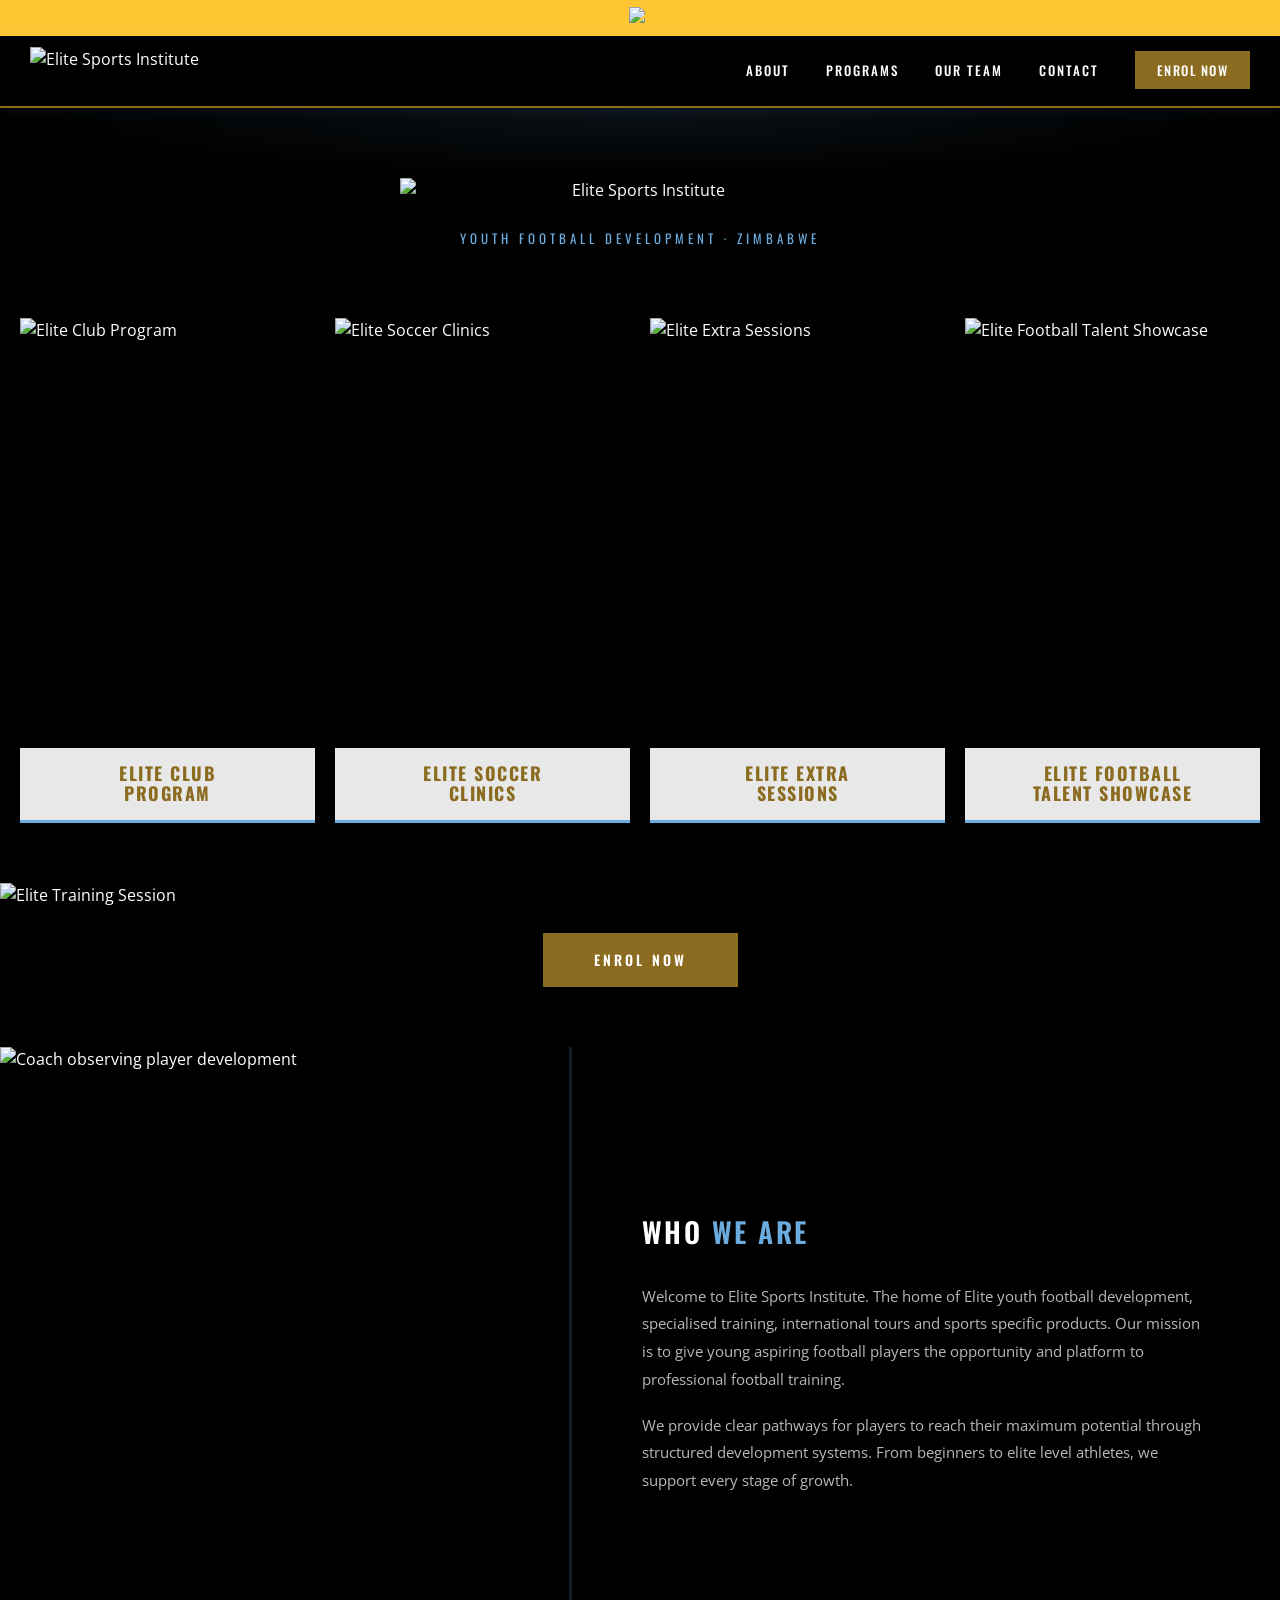
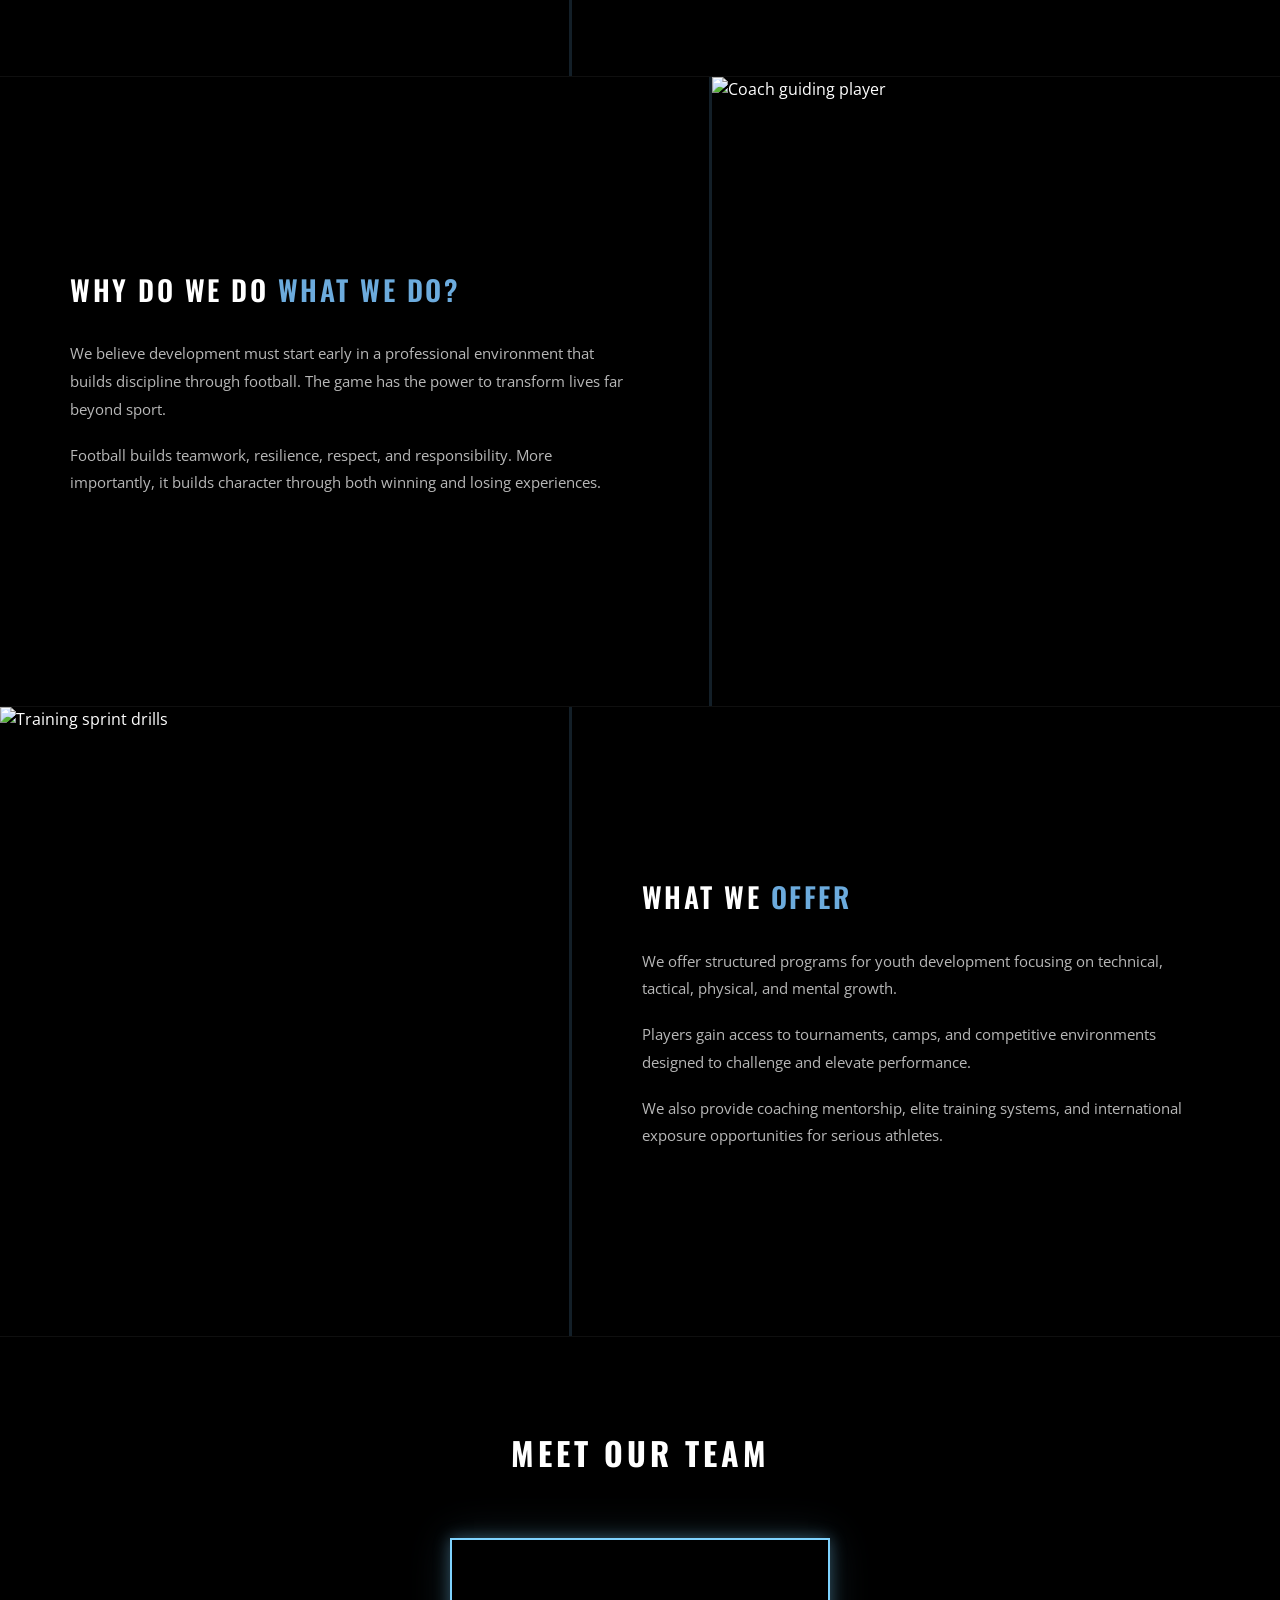
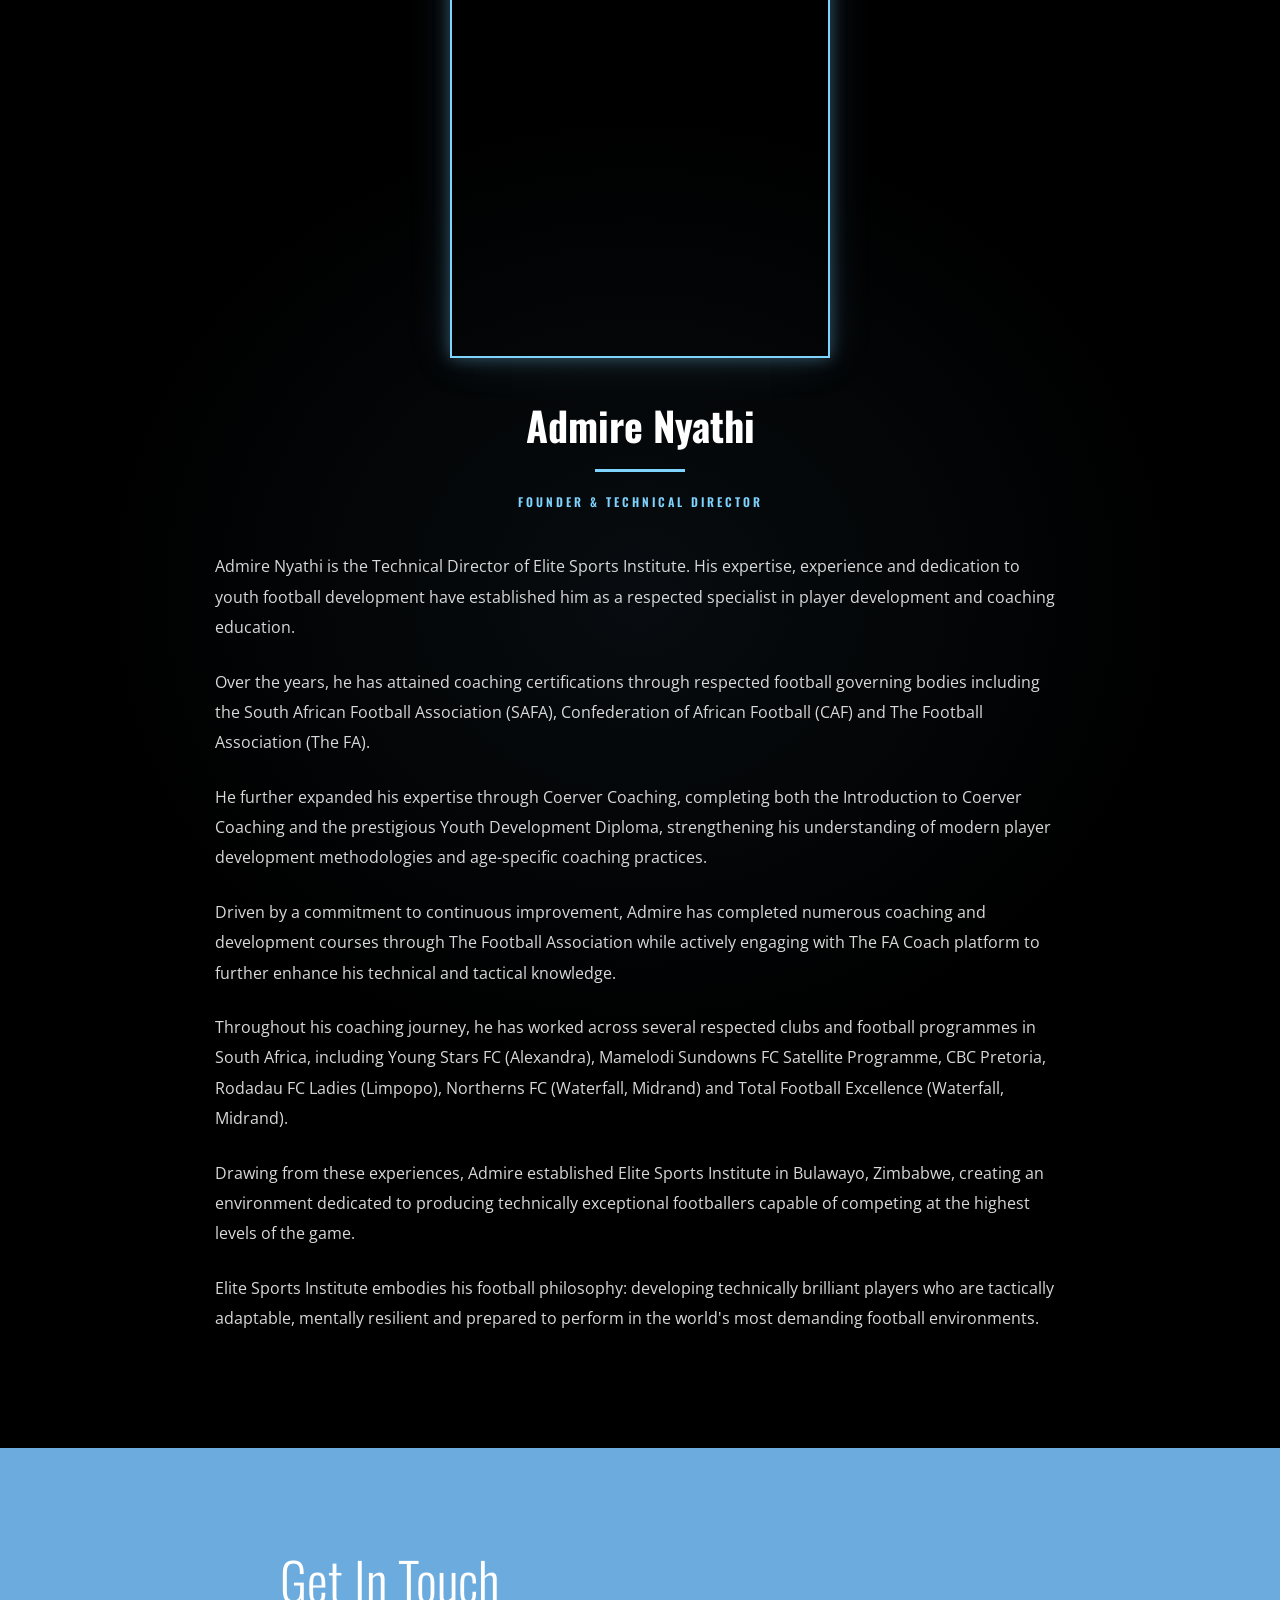
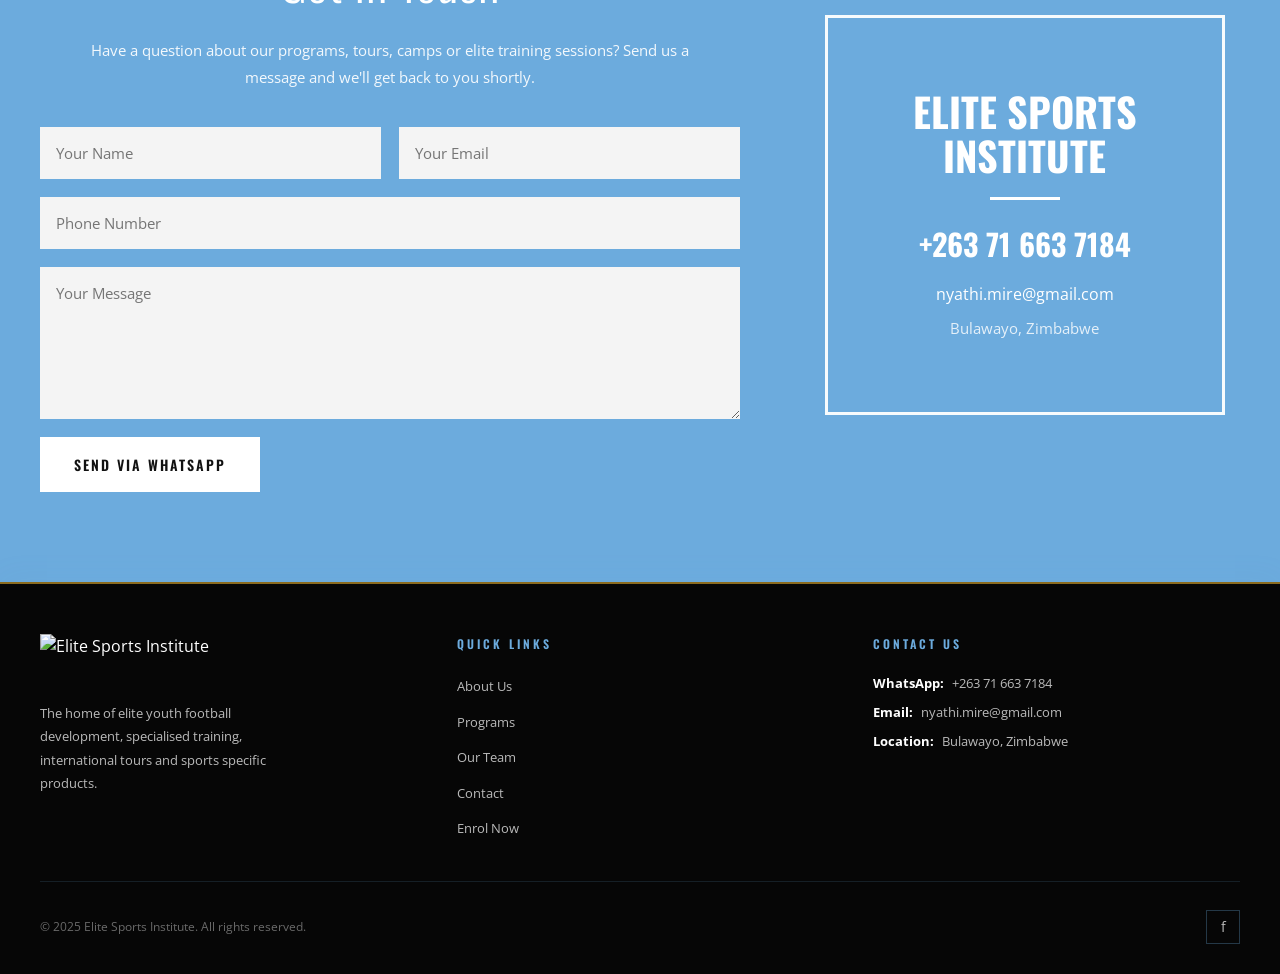
==== commit add84957: "Revise Admire Nyathi's biography in team section Updated the biography of Admire Nyathi to reflect h" ====
--- a/index.html
+++ b/index.html
@@ -306,7 +306,7 @@
 <div id="programs" class="elite-programs">
   <div class="elite-grid">
     <div class="elite-card">
-      <div class="elite-image"><img src="https://eliteinstitute.sale.co.zw/ball-mastery-group-coaching.webp" alt="Elite Club Program"></div>
+      <div class="elite-image"><img src="https://eliteinstitute.sale.co.zw/Squad%20Goals.webp" alt="Elite Club Program"></div>
       <div class="elite-title">ELITE CLUB<br>PROGRAM</div>
     </div>
     <div class="elite-card">
@@ -364,15 +364,66 @@
 <!-- TEAM -->
 <section id="team" class="elite-team-section">
   <h2 class="team-heading">Meet Our Team</h2>
+
   <div class="elite-profile-card">
-    <div class="elite-image-wrapper"><div class="elite-profile-image"></div></div>
+    <div class="elite-image-wrapper">
+      <div class="elite-profile-image"></div>
+    </div>
+
     <h2 class="elite-profile-name">Admire Nyathi</h2>
+
     <div class="elite-divider"></div>
+
     <p class="elite-profile-title">Founder &amp; Technical Director</p>
+
     <div class="elite-profile-bio">
-      <p>Admire Nyathi is the Founder and Technical Director of Elite Sports Institute. His passion for youth football development and commitment to excellence have shaped the institute's vision of creating technically gifted, tactically intelligent and confident footballers.</p>
-      <p>Over the years he has attained coaching certifications through leading football organisations including SAFA, CAF and The FA. He further specialised in youth player development through Coerver Coaching.</p>
-      <p>His continuous pursuit of excellence has seen him refine modern coaching methodologies and player development systems across multiple clubs and academies.</p>
+
+      <p>
+        Admire Nyathi is the Technical Director of Elite Sports Institute. His expertise,
+        experience and dedication to youth football development have established him as
+        a respected specialist in player development and coaching education.
+      </p>
+
+      <p>
+        Over the years, he has attained coaching certifications through respected football
+        governing bodies including the South African Football Association (SAFA),
+        Confederation of African Football (CAF) and The Football Association (The FA).
+      </p>
+
+      <p>
+        He further expanded his expertise through Coerver Coaching, completing both the
+        Introduction to Coerver Coaching and the prestigious Youth Development Diploma,
+        strengthening his understanding of modern player development methodologies and
+        age-specific coaching practices.
+      </p>
+
+      <p>
+        Driven by a commitment to continuous improvement, Admire has completed numerous
+        coaching and development courses through The Football Association while actively
+        engaging with The FA Coach platform to further enhance his technical and tactical
+        knowledge.
+      </p>
+
+      <p>
+        Throughout his coaching journey, he has worked across several respected clubs and
+        football programmes in South Africa, including Young Stars FC (Alexandra),
+        Mamelodi Sundowns FC Satellite Programme, CBC Pretoria, Rodadau FC Ladies
+        (Limpopo), Northerns FC (Waterfall, Midrand) and Total Football Excellence
+        (Waterfall, Midrand).
+      </p>
+
+      <p>
+        Drawing from these experiences, Admire established Elite Sports Institute in
+        Bulawayo, Zimbabwe, creating an environment dedicated to producing technically
+        exceptional footballers capable of competing at the highest levels of the game.
+      </p>
+
+      <p>
+        Elite Sports Institute embodies his football philosophy: developing technically
+        brilliant players who are tactically adaptable, mentally resilient and prepared
+        to perform in the world's most demanding football environments.
+      </p>
+
     </div>
   </div>
 </section>
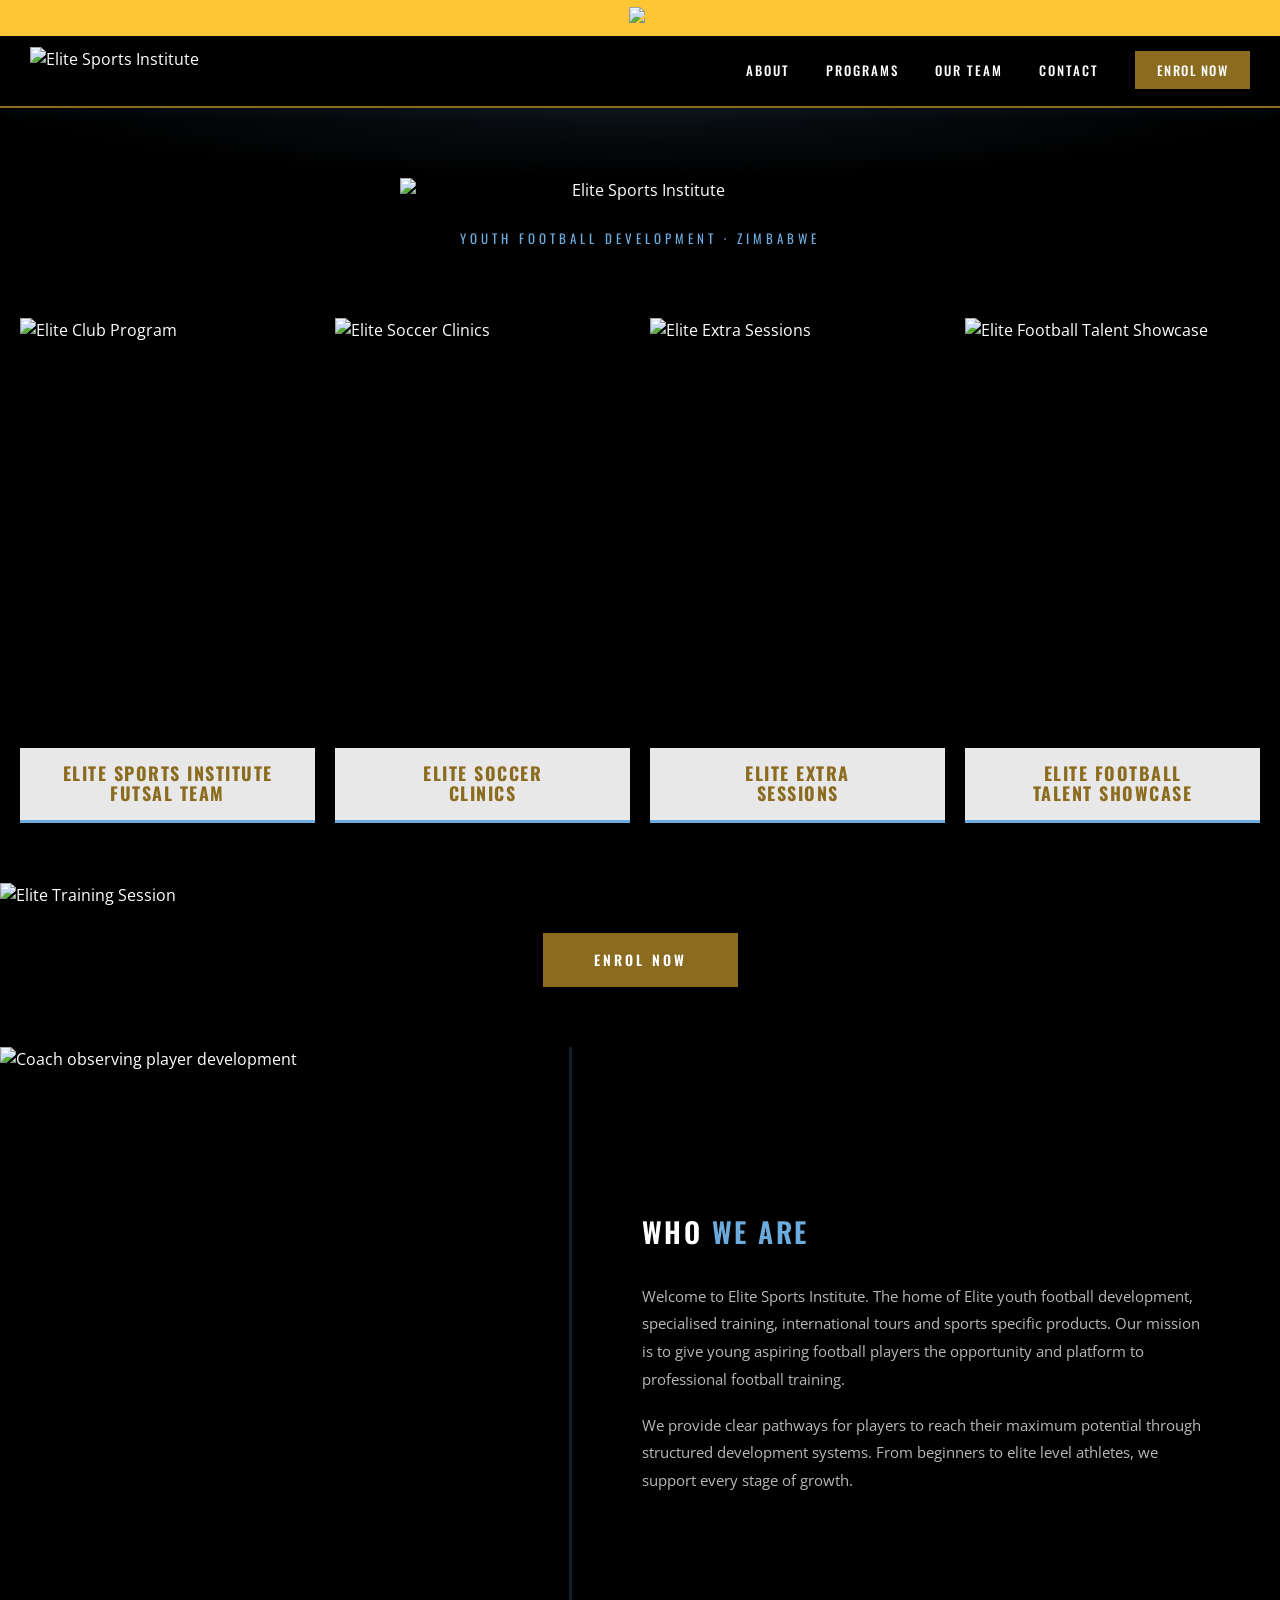
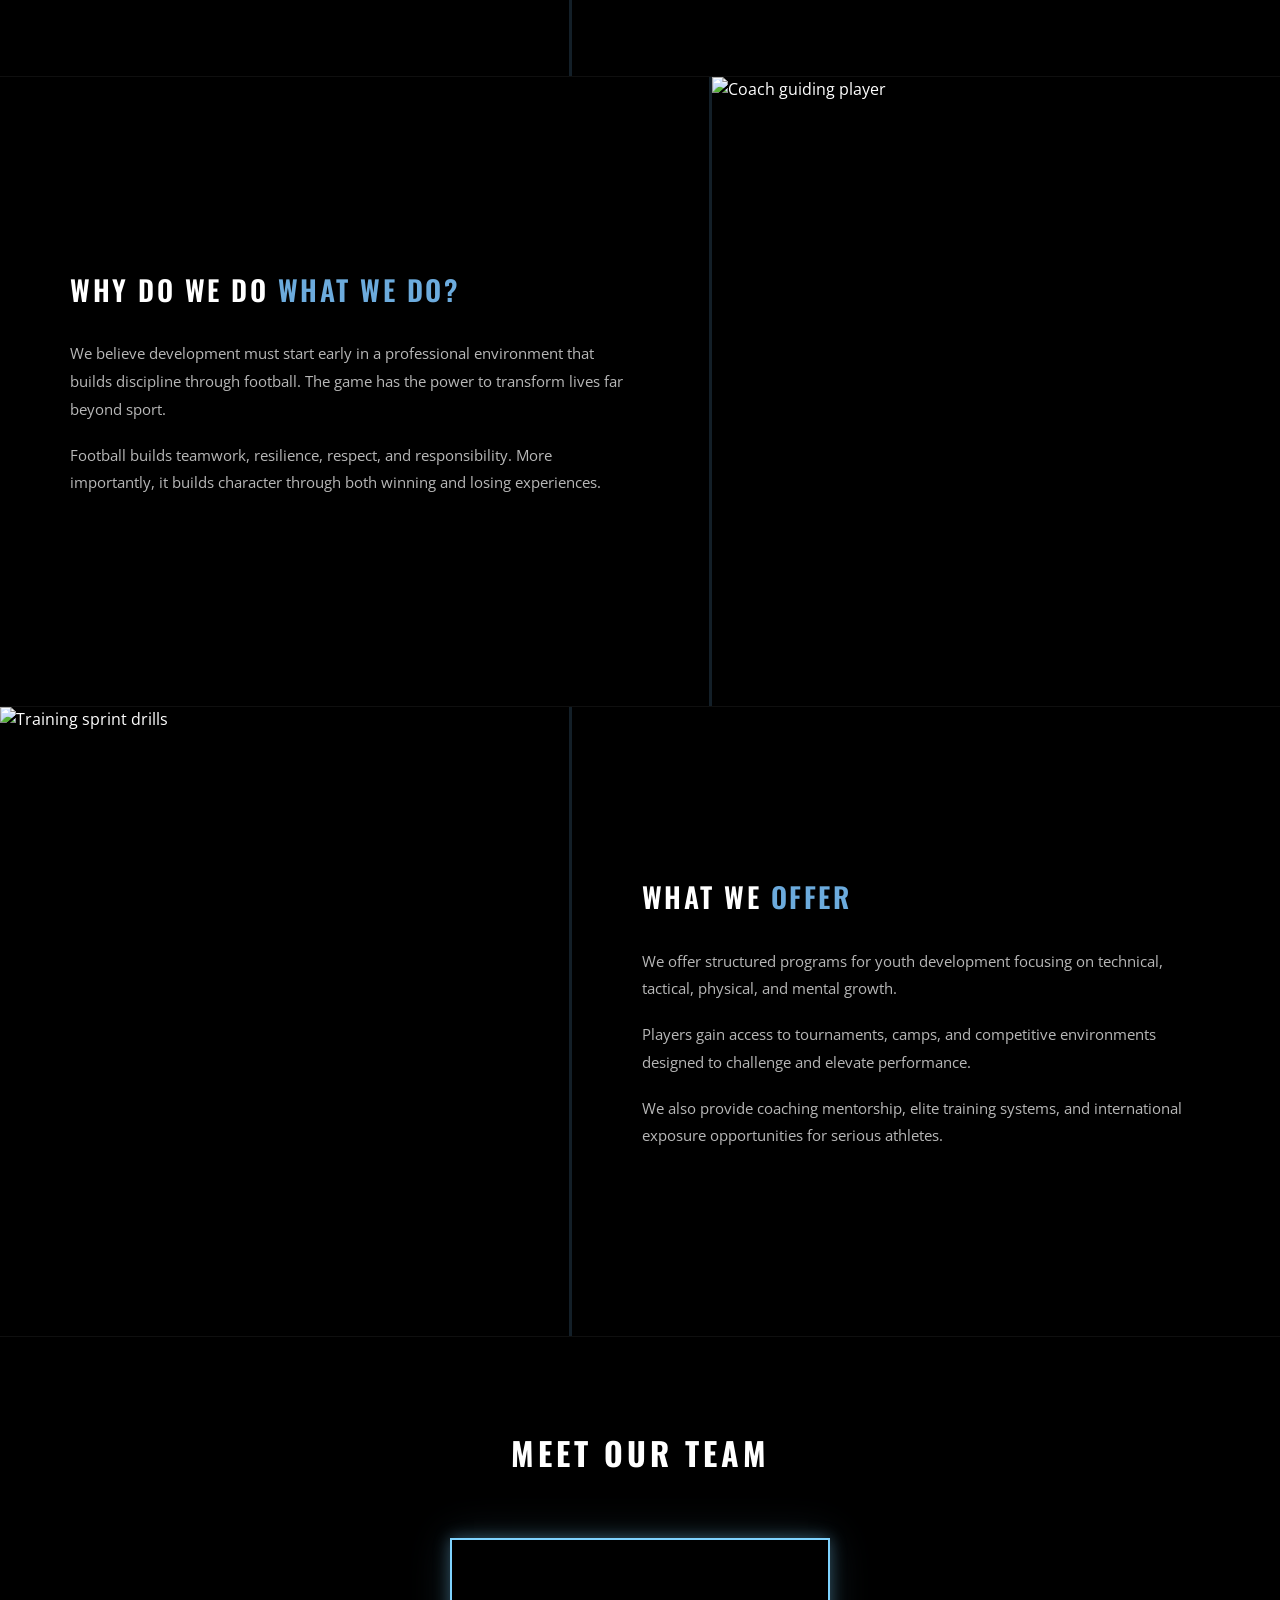
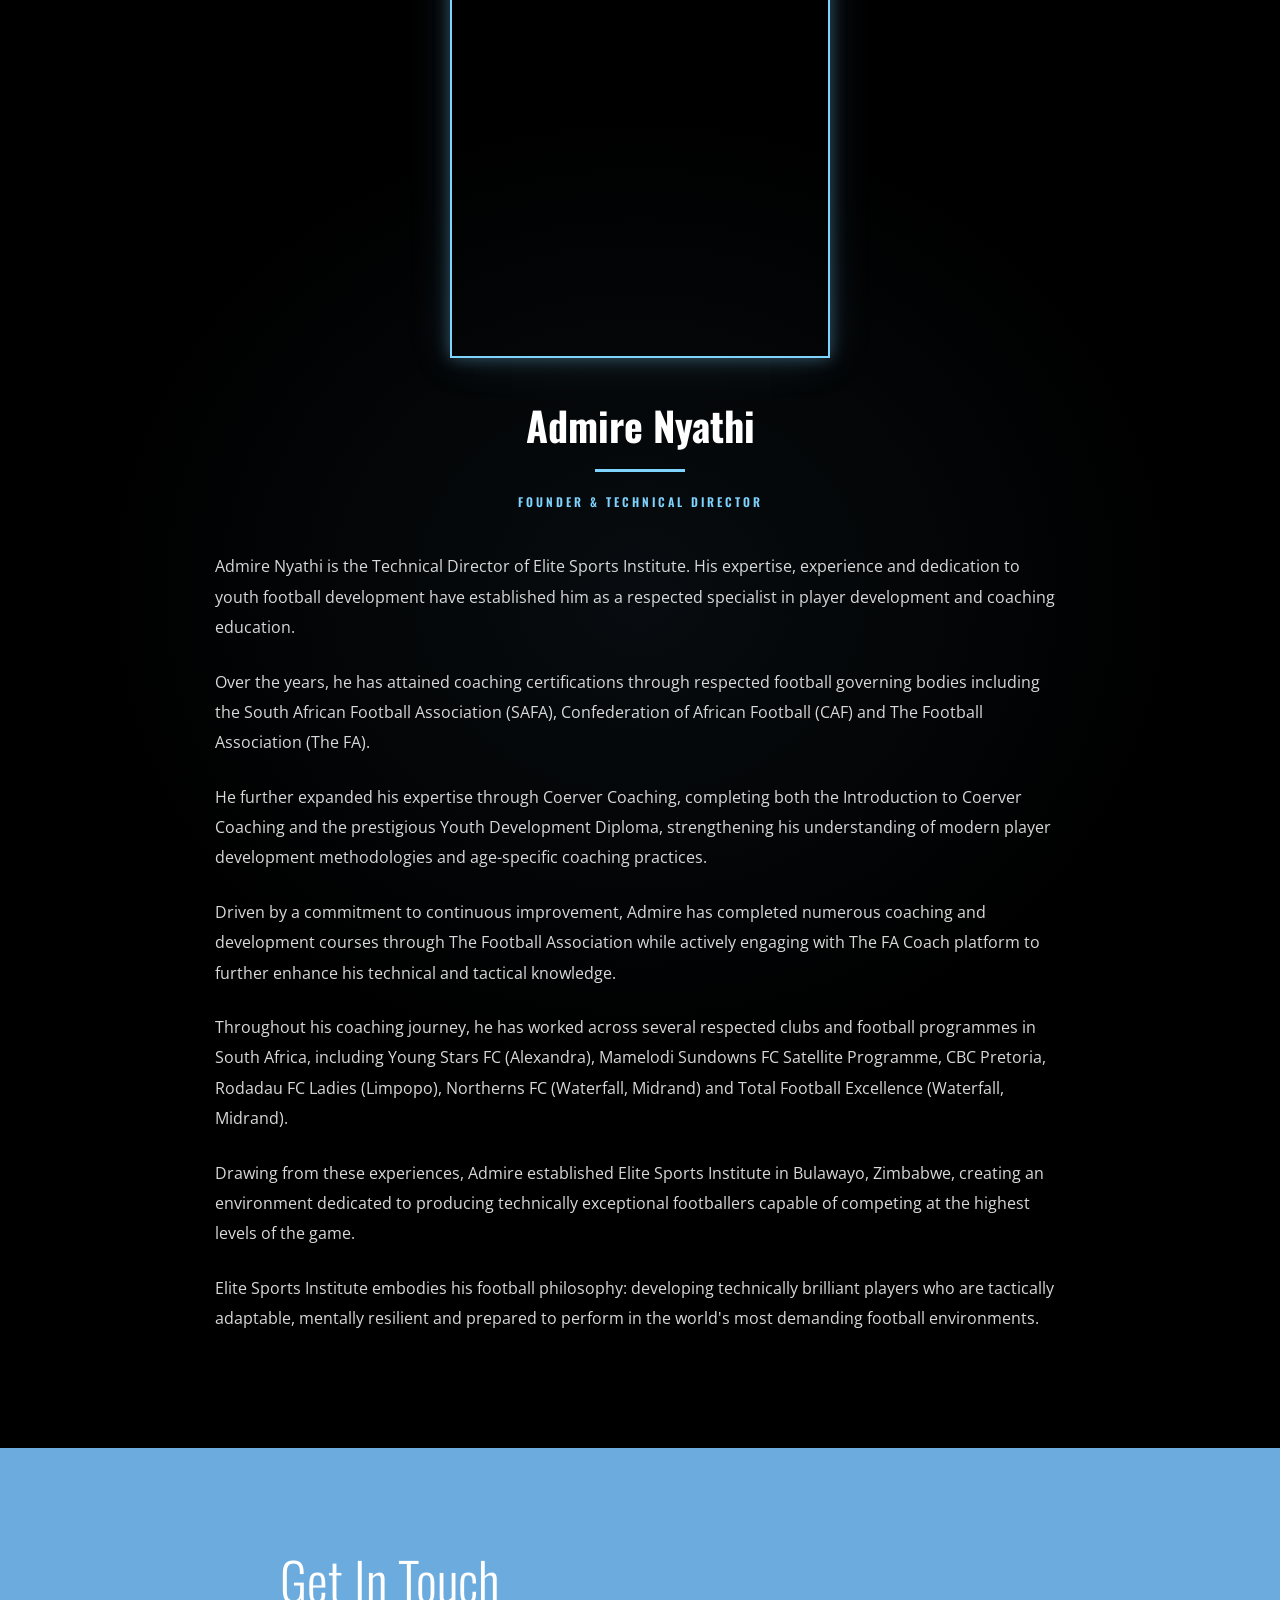
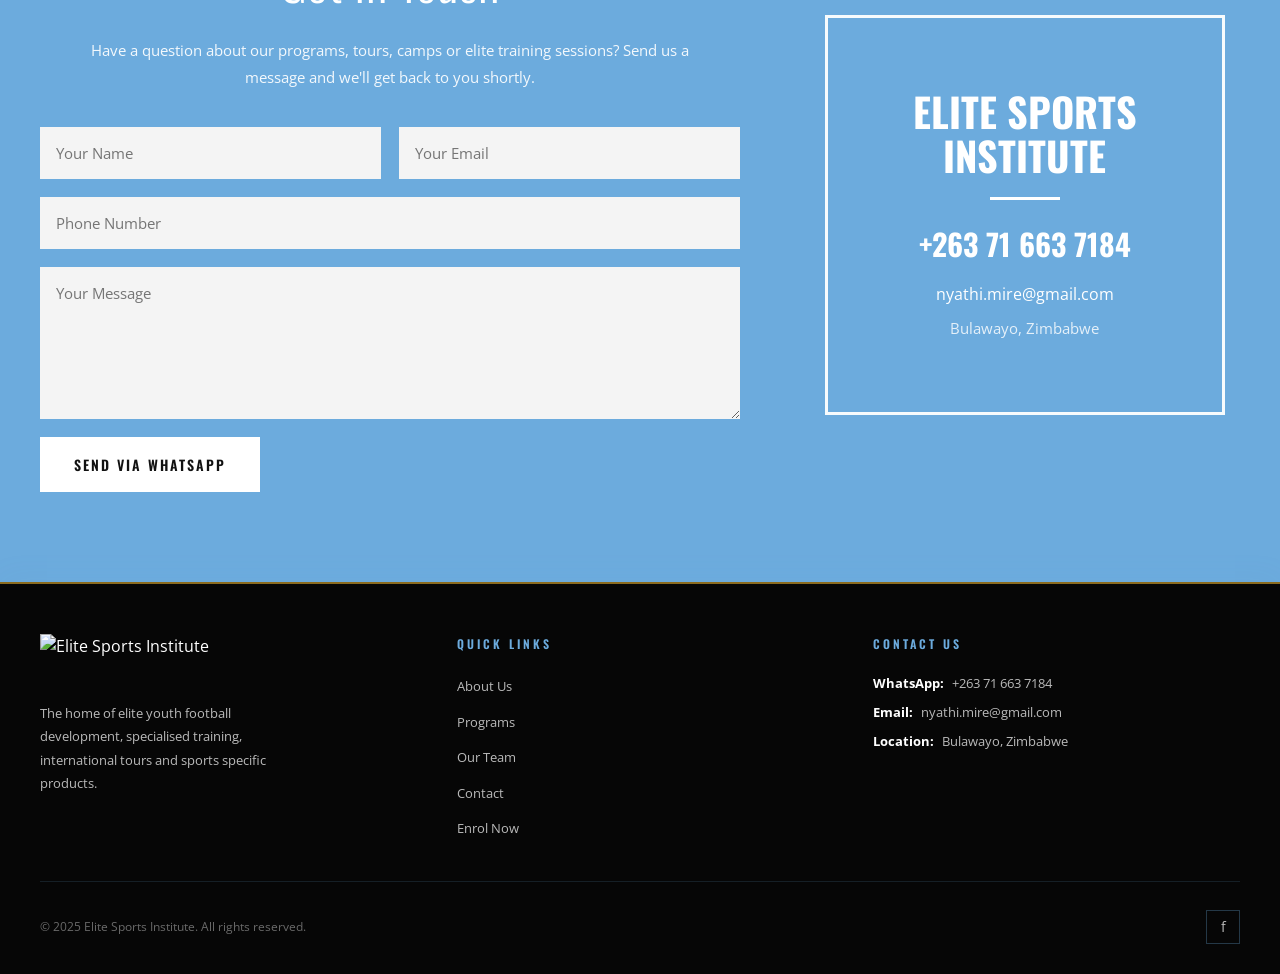
==== commit bf9f9ca8: "Update elite title for sports institute program" ====
--- a/index.html
+++ b/index.html
@@ -307,7 +307,7 @@
   <div class="elite-grid">
     <div class="elite-card">
       <div class="elite-image"><img src="https://eliteinstitute.sale.co.zw/Squad%20Goals.webp" alt="Elite Club Program"></div>
-      <div class="elite-title">ELITE CLUB<br>PROGRAM</div>
+      <div class="elite-title">ELITE SPORTS INSTITUTE<br>FUTSAL TEAM</div>
     </div>
     <div class="elite-card">
       <div class="elite-image"><img src="https://eliteinstitute.sale.co.zw/small-goal-training-session.webp" alt="Elite Soccer Clinics"></div>
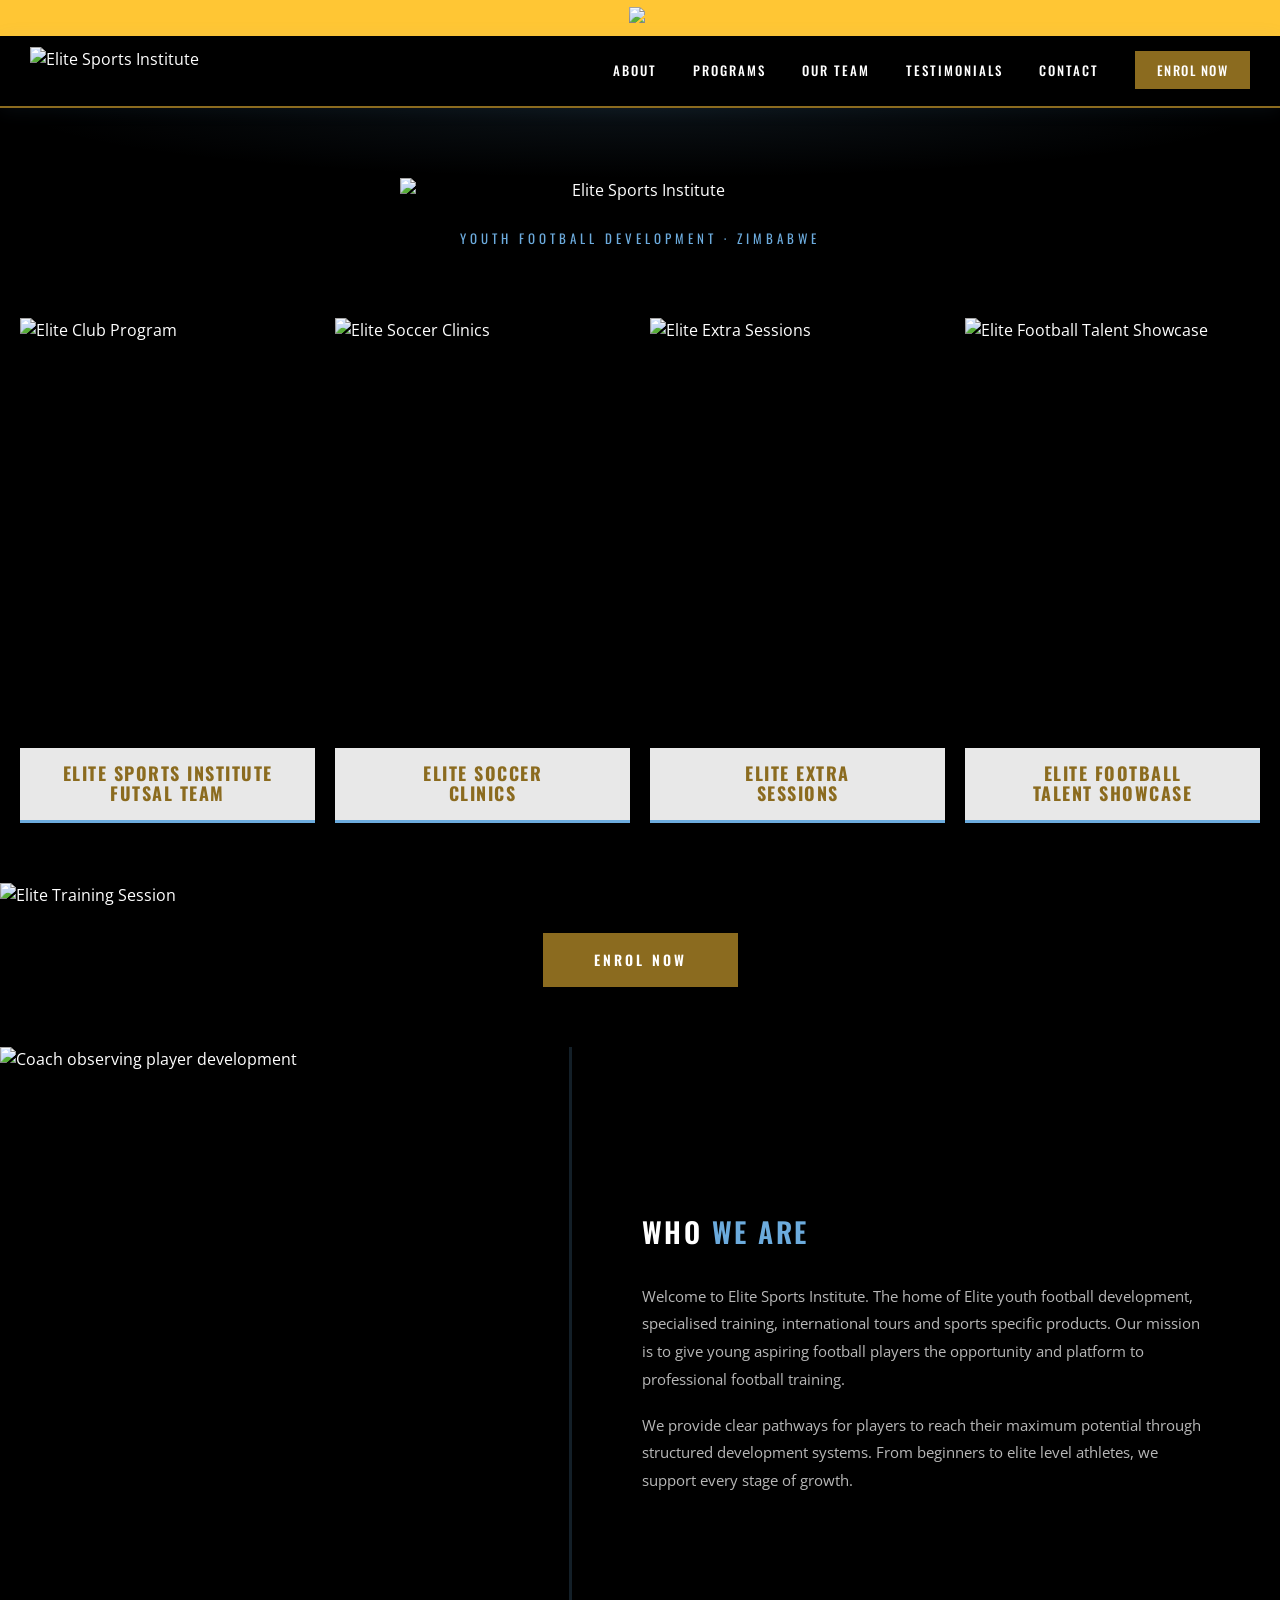
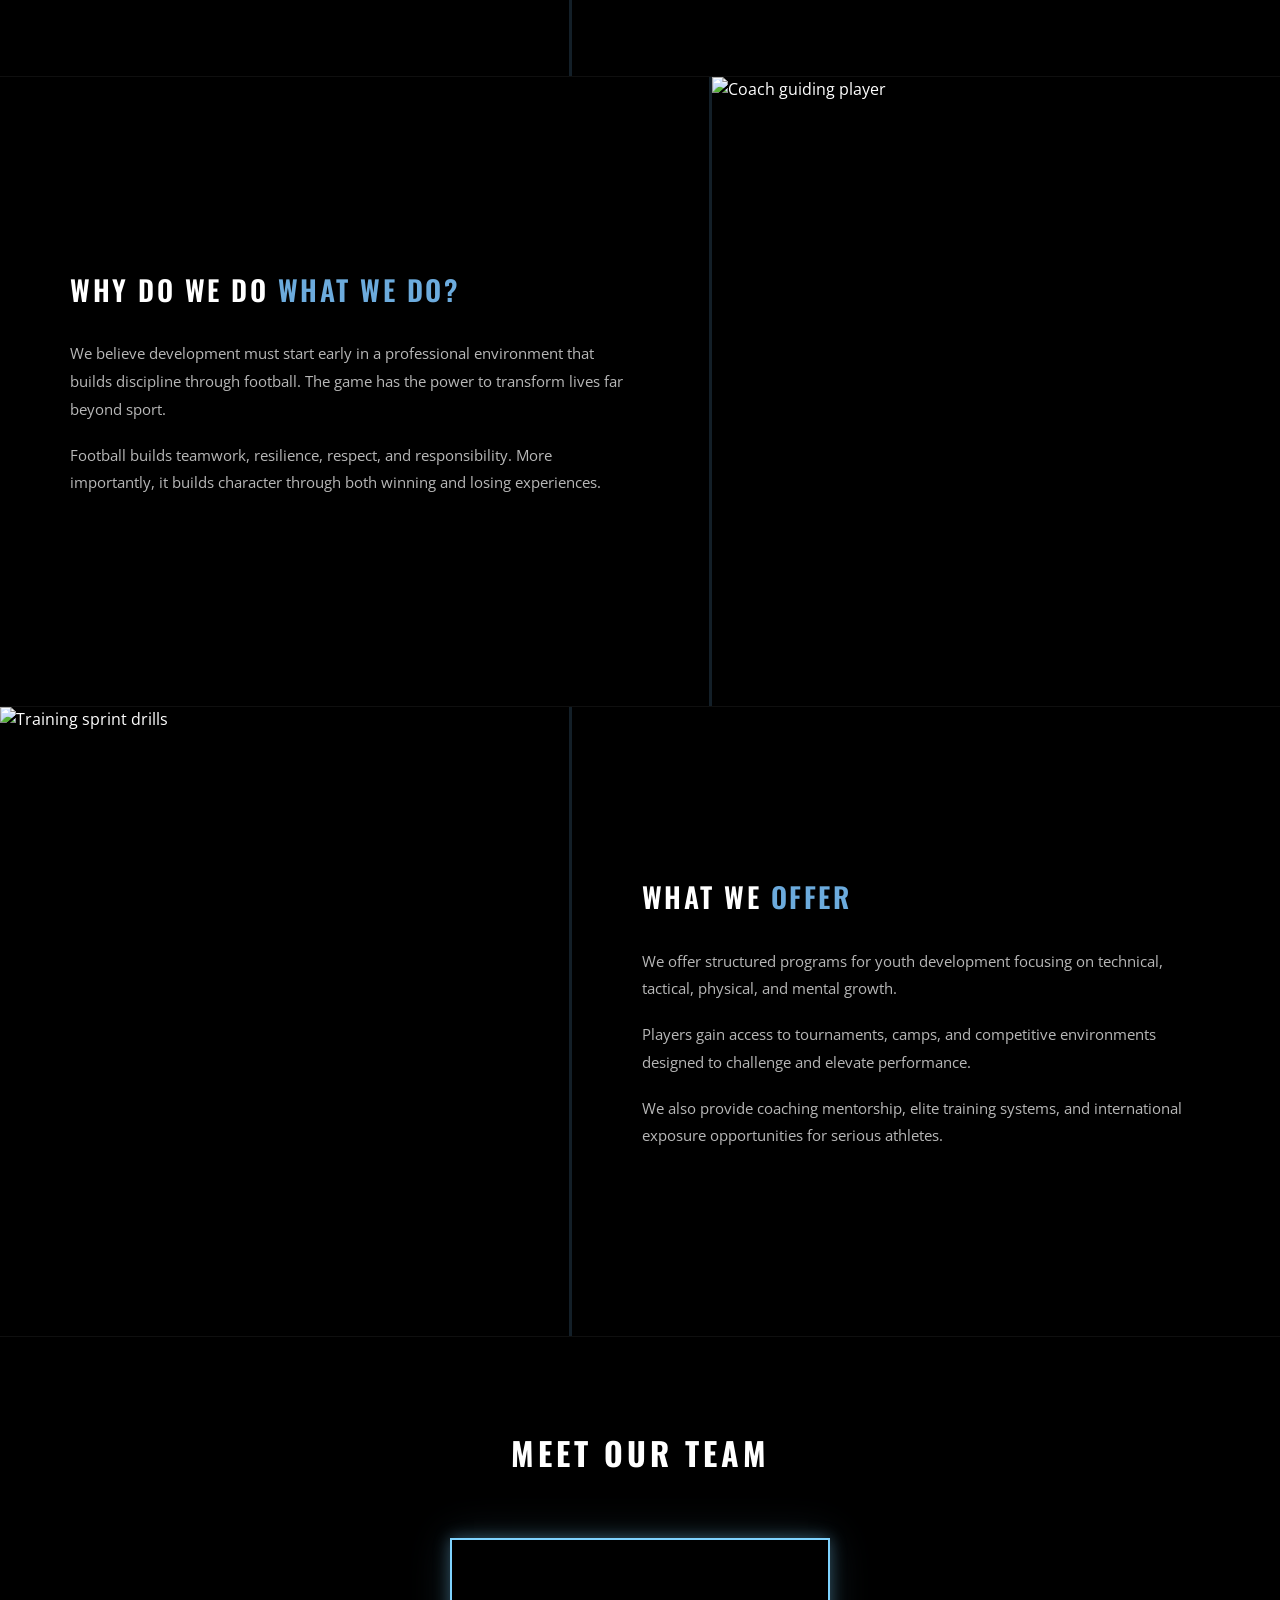
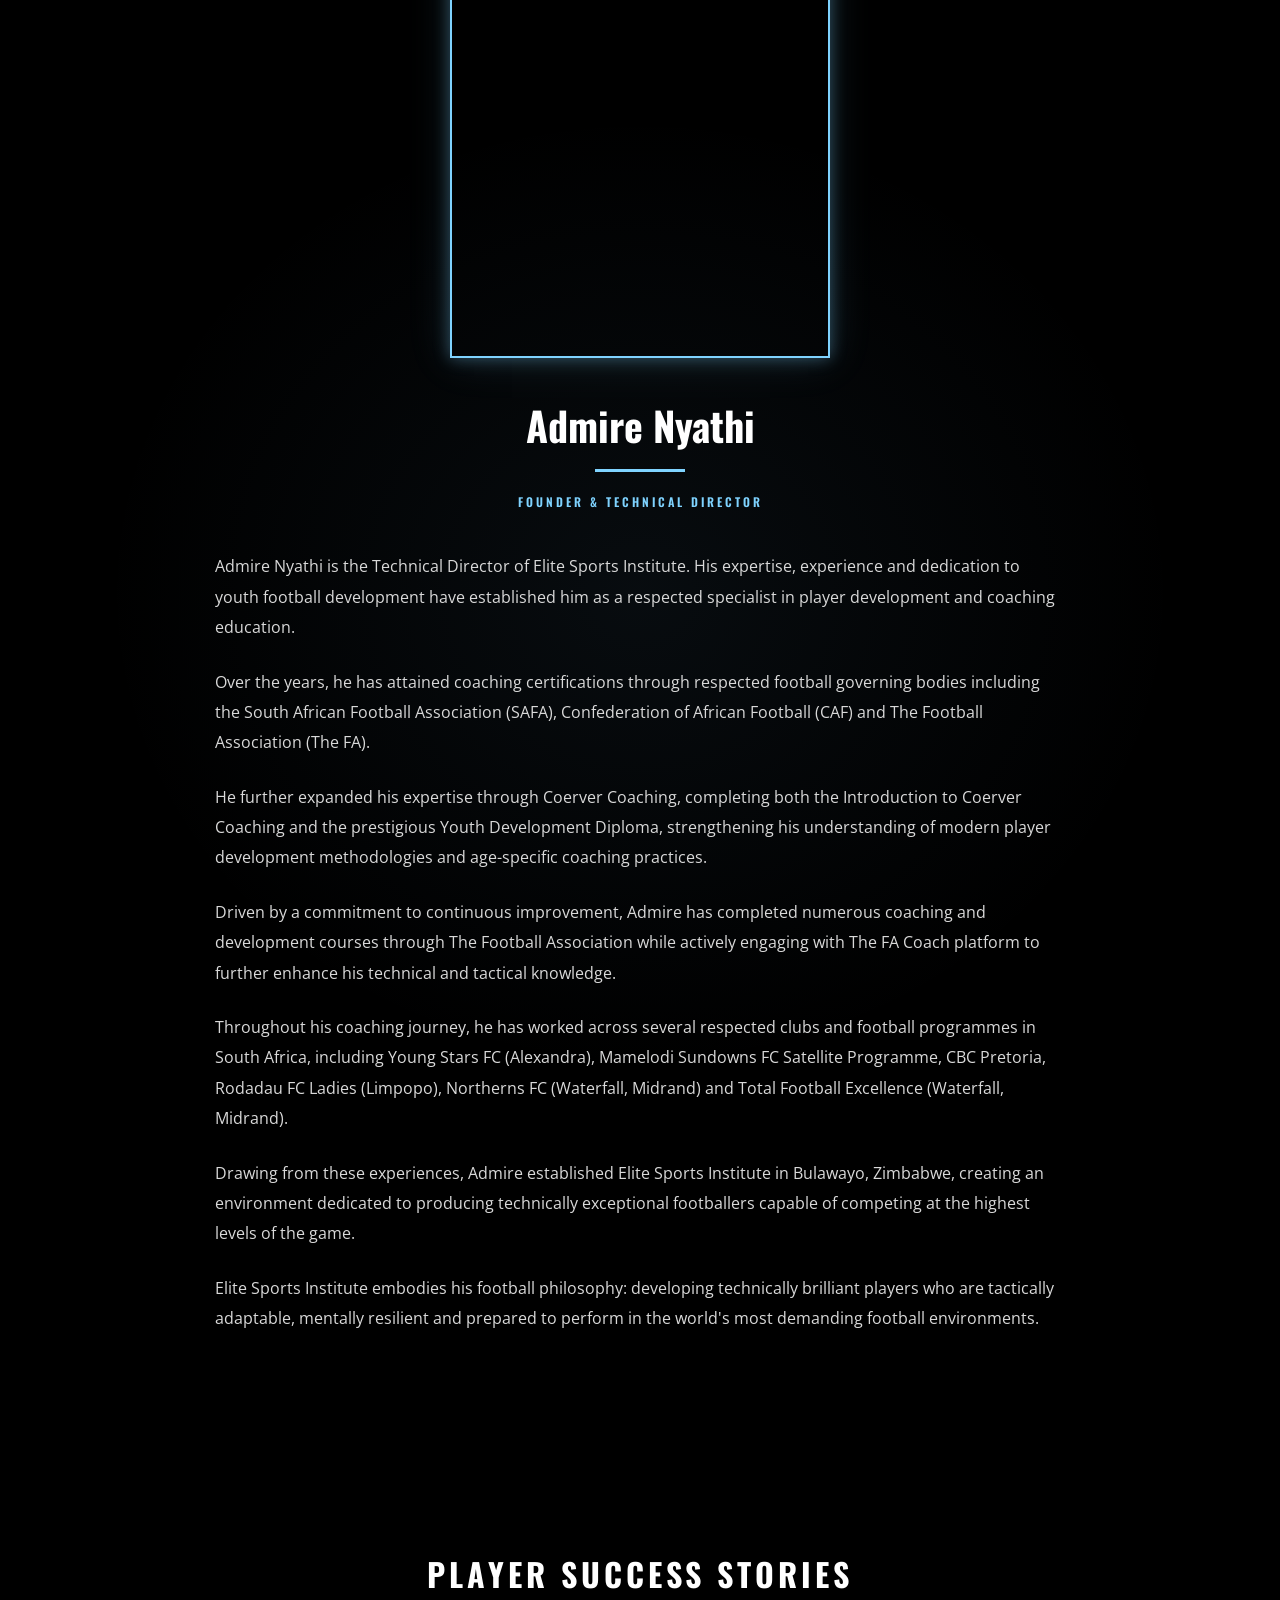
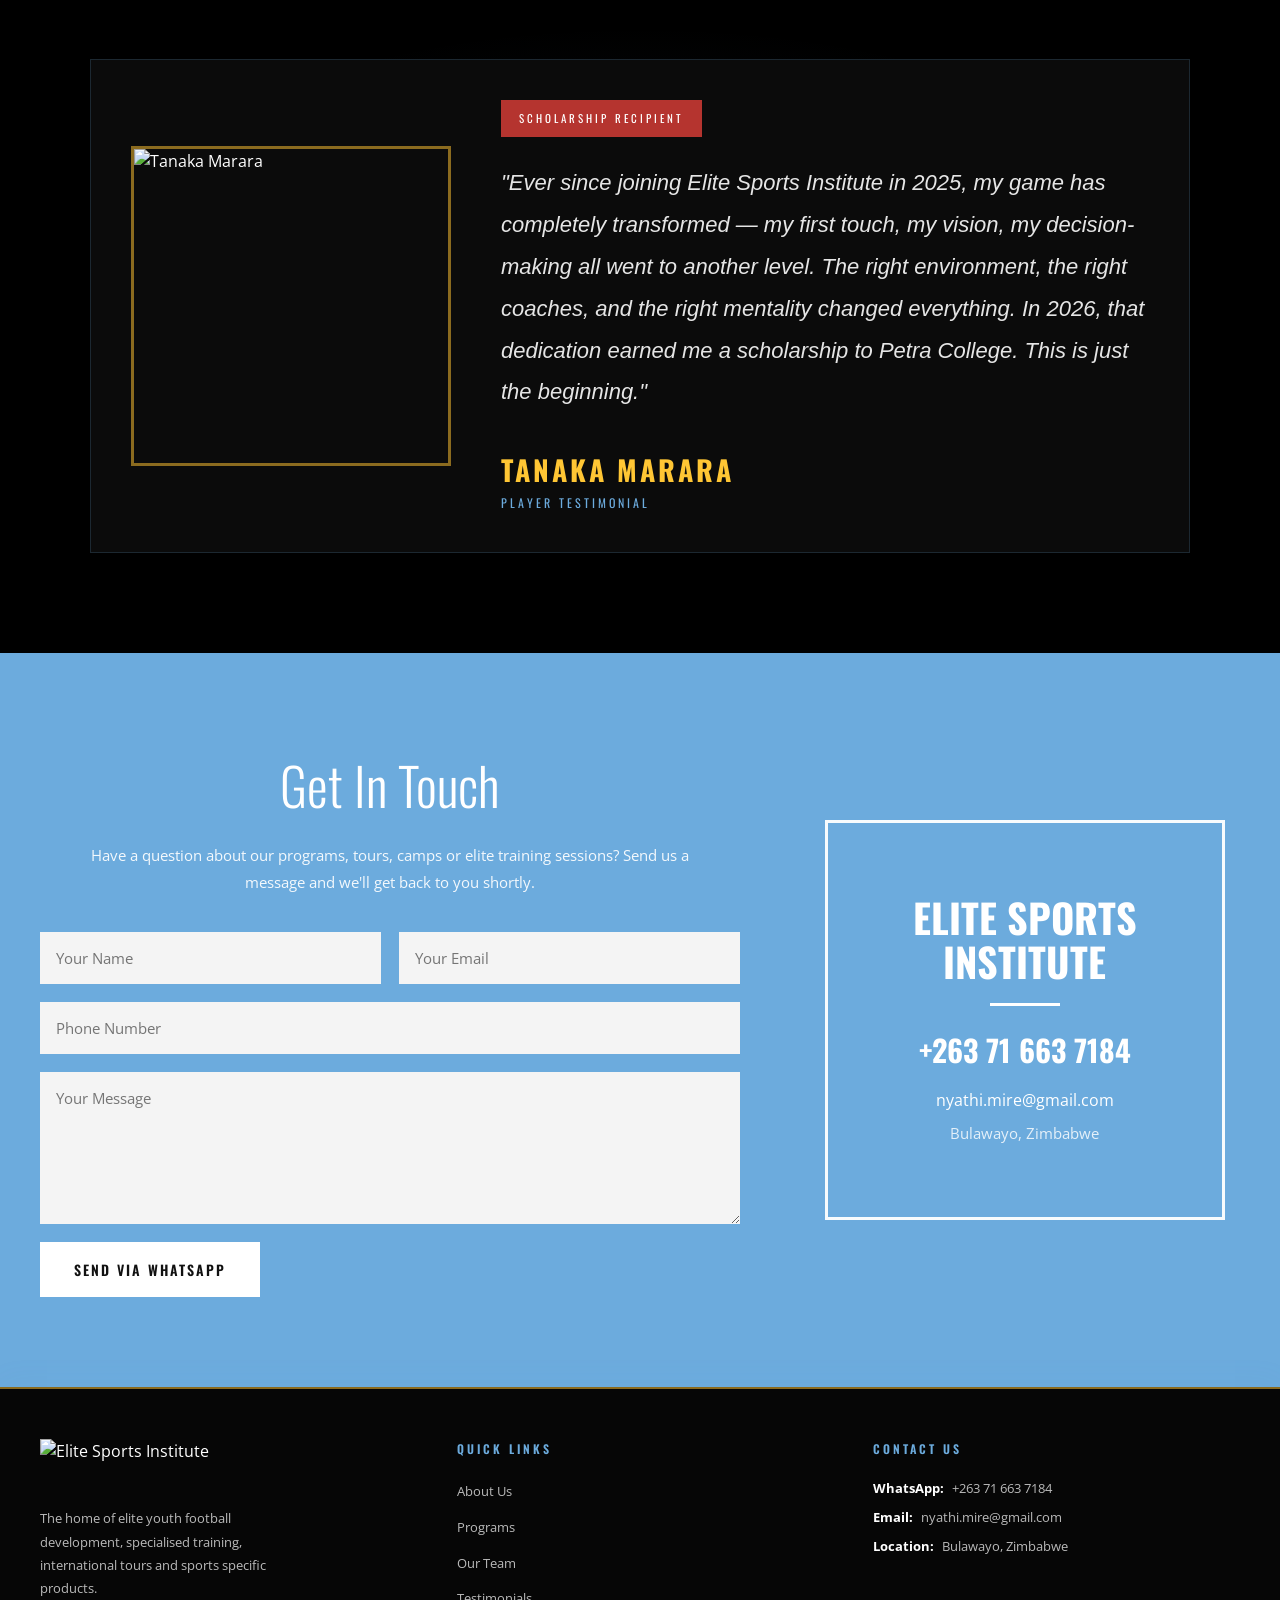
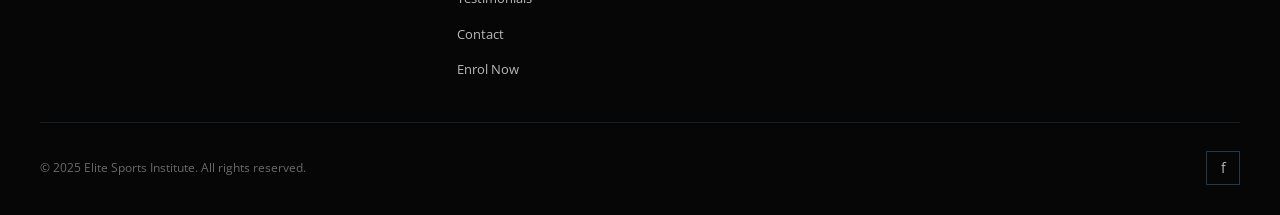
==== commit 68669e06: "Refactor index.html structure and styles" ====
--- a/index.html
+++ b/index.html
@@ -1,507 +1,1045 @@
 <!DOCTYPE html>
+
 <html lang="en">
+
 <head>
+
 <meta charset="UTF-8">
+
 <meta name="viewport" content="width=device-width, initial-scale=1.0">
+
 <title>Elite Sports Institute</title>
+
 <link href="https://fonts.googleapis.com/css2?family=Oswald:wght@300;400;500;600;700&family=Open+Sans:wght@300;400;600;700&display=swap" rel="stylesheet">
+
 <style>
+
 *, *::before, *::after { margin:0; padding:0; box-sizing:border-box; }
+
 :root {
+
   --gold: #8B6B1F;
+
   --gold-light: #ffc634;
+
   --sky: #6CABDD;
+
   --black: #000;
+
   --white: #fff;
+
   --text-muted: rgba(255,255,255,0.72);
-}
+
+}
+
 html { scroll-behavior: smooth; }
+
 body { font-family: 'Open Sans', sans-serif; background: var(--black); color: var(--white); line-height: 1.6; overflow-x: hidden; }
+
 img { display:block; max-width:100%; }
+
 a { text-decoration:none; color:inherit; }
 
+
+
 /* FACEBOOK TICKER */
+
 .esi-facebook-ticker {
+
   width: 100%;
+
   background: var(--gold-light);
+
   padding: 7px 0;
+
   display: flex;
+
   justify-content: center;
+
   align-items: center;
-}
+
+}
+
 .esi-facebook-link { display:flex; align-items:center; text-decoration:none; }
+
 .esi-facebook-icon { width:22px; height:22px; object-fit:contain; }
 
+
+
 /* HEADER */
+
 header {
+
   position: sticky;
+
   top: 0;
+
   z-index: 1000;
+
   background: var(--black);
+
   border-bottom: 2px solid var(--gold);
+
   box-shadow: 0 2px 18px rgba(108,171,221,0.08);
-}
+
+}
+
 .nav-inner {
+
   max-width: 1400px;
+
   margin: 0 auto;
+
   padding: 0 30px;
+
   display: flex;
+
   align-items: center;
+
   justify-content: space-between;
+
   height: 70px;
-}
+
+}
+
 .nav-logo img { height: 48px; width: auto; }
+
 .nav-links { display: flex; list-style: none; gap: 36px; align-items: center; }
+
 .nav-links a {
+
   font-family: 'Oswald', sans-serif;
+
   font-size: 13px;
+
   font-weight: 500;
+
   letter-spacing: 2px;
+
   text-transform: uppercase;
+
   color: var(--white);
+
   transition: color 0.2s;
-}
+
+}
+
 .nav-links a:hover { color: var(--sky); }
+
 .nav-cta {
+
   background: var(--gold) !important;
+
   color: var(--white) !important;
+
   padding: 9px 22px !important;
+
   letter-spacing: 1.5px !important;
+
   transition: background 0.2s !important;
-}
+
+}
+
 .nav-cta:hover { background: var(--sky) !important; color: var(--black) !important; }
 
+
+
 .hamburger { display:none; flex-direction:column; gap:5px; cursor:pointer; background:none; border:none; padding:4px; }
+
 .hamburger span { display:block; width:26px; height:2px; background:var(--white); transition:all 0.3s; }
+
 .mobile-nav { display:none; flex-direction:column; background:#0a0a0a; border-top:1px solid var(--gold); padding:20px 30px 30px; gap:0; }
+
 .mobile-nav.open { display:flex; }
+
 .mobile-nav a { font-family:'Oswald',sans-serif; font-size:14px; letter-spacing:2px; text-transform:uppercase; color:var(--white); padding:14px 0; border-bottom:1px solid rgba(255,255,255,0.08); transition:color 0.2s; }
+
 .mobile-nav a:last-child { border-bottom:none; }
+
 .mobile-nav a:hover { color:var(--sky); }
 
+
+
 /* HERO */
+
 .hero-logo-section {
+
   background: var(--black);
+
   background-image: radial-gradient(ellipse 70% 50% at 50% 0%, rgba(108,171,221,0.10) 0%, transparent 70%);
+
   padding: 70px 20px 60px;
+
   text-align: center;
+
   display: flex;
+
   flex-direction: column;
+
   align-items: center;
+
   gap: 24px;
-}
+
+}
+
 .hero-logo-section img { max-width: 480px; width: 80%; margin: 0 auto; }
+
 .hero-tagline {
+
   font-family: 'Oswald', sans-serif;
+
   font-size: 13px;
+
   letter-spacing: 4px;
+
   text-transform: uppercase;
+
   color: var(--sky);
-}
+
+}
+
+
 
 /* PROGRAMS */
+
 .elite-programs { background: var(--black); padding: 10px 20px 60px; }
+
 .elite-grid { max-width:1400px; margin:0 auto; display:grid; grid-template-columns:repeat(4,1fr); gap:20px; }
+
 .elite-card { background:var(--black); cursor:pointer; transition:transform 0.3s ease; }
+
 .elite-card:hover { transform:translateY(-8px); }
+
 .elite-image { height:430px; overflow:hidden; }
+
 .elite-image img { width:100%; height:100%; object-fit:cover; transition:transform 0.5s ease; }
+
 .elite-card:hover img { transform:scale(1.08); }
+
 .elite-title {
+
   background: #e8e8e8;
+
   color: var(--gold);
+
   text-align:center;
+
   font-family:'Oswald',sans-serif;
+
   font-weight:700;
+
   text-transform:uppercase;
+
   line-height:1.1;
+
   font-size:18px;
+
   padding:16px 10px;
+
   letter-spacing:1.5px;
+
   border-bottom: 3px solid var(--sky);
-}
+
+}
+
+
 
 /* CTA */
+
 .elite-minimal-cta { width:100%; background:var(--black); display:flex; flex-direction:column; align-items:center; padding-bottom:60px; }
+
 .elite-image-wrap { width:100%; max-height:650px; overflow:hidden; }
+
 .elite-image-wrap img { width:100%; max-height:650px; object-fit:cover; }
+
 .elite-enrol-btn {
+
   margin-top:24px; padding:15px 50px;
+
   background:var(--gold); color:var(--white);
+
   font-family:'Oswald',sans-serif; font-size:14px; font-weight:600;
+
   letter-spacing:3px; text-transform:uppercase;
+
   border:1px solid var(--gold); transition:0.2s; display:inline-block;
-}
+
+}
+
 .elite-enrol-btn:hover { background:var(--sky); color:var(--black); border-color:var(--sky); }
 
+
+
 /* SPLIT SECTIONS */
+
 .split-section { display:flex; align-items:stretch; min-height:70vh; border-bottom:1px solid rgba(255,255,255,0.06); }
+
 .split-section.reverse { flex-direction:row-reverse; }
+
 .split-image { flex:1; overflow:hidden; }
+
 .split-image img { width:100%; height:100%; object-fit:cover; filter:contrast(1.05); }
+
 .split-text {
+
   flex:1; padding:80px 70px;
+
   display:flex; flex-direction:column; justify-content:center;
+
   background:var(--black);
+
   border-left: 3px solid rgba(108,171,221,0.18);
-}
+
+}
+
 .split-section.reverse .split-text { border-left:none; border-right:3px solid rgba(108,171,221,0.18); }
+
 .split-text h2 { font-family:'Oswald',sans-serif; font-size:28px; font-weight:600; letter-spacing:2.5px; margin-bottom:28px; text-transform:uppercase; color:var(--white); }
+
 .split-text h2 span { color: var(--sky); }
+
 .split-text p { font-size:15px; color:var(--text-muted); margin-bottom:18px; line-height:1.85; }
 
+
+
 /* TEAM */
+
 .elite-team-section {
+
   padding:90px 20px; text-align:center;
+
   background: var(--black);
+
   background-image: radial-gradient(ellipse 60% 40% at 50% 50%, rgba(108,171,221,0.07) 0%, transparent 70%);
-}
+
+}
+
 .team-heading { font-family:'Oswald',sans-serif; color:var(--white); font-size:32px; font-weight:700; letter-spacing:4px; margin-bottom:60px; text-transform:uppercase; }
+
 .elite-profile-card { max-width:950px; margin:0 auto; }
 
+
+
 /* FIXED: wider/taller frame so face isn't cropped */
+
 .elite-image-wrapper {
+
   width: 380px;
+
   height: 420px;
+
   margin:0 auto 35px;
+
   padding:6px;
+
   border:2px solid #7fd3ff;
+
   box-shadow:0 0 15px rgba(127,211,255,0.35), 0 0 40px rgba(127,211,255,0.15);
-}
+
+}
+
+
 
 /* FIXED: position adjusted so mouth/full face is visible */
+
 .elite-profile-image {
+
   width:100%; height:100%;
+
   background-image:url('https://eliteinstitute.sale.co.zw/Elite%20Institute%20Founder.jpeg');
+
   background-size:cover;
+
   background-position: center 40%;
-}
+
+}
+
+
 
 .elite-profile-name { font-family:'Oswald',sans-serif; color:var(--white); font-size:40px; font-weight:700; margin-bottom:12px; }
+
 .elite-divider { width:90px; height:3px; background:#7fd3ff; margin:0 auto 20px; }
+
 .elite-profile-title { color:#7fd3ff; font-family:'Oswald',sans-serif; font-size:12px; font-weight:600; letter-spacing:3px; text-transform:uppercase; margin-bottom:40px; }
+
 .elite-profile-bio { max-width:850px; margin:0 auto; text-align:left; }
+
 .elite-profile-bio p { color:#d9d9d9; font-size:16px; line-height:1.9; margin-bottom:24px; }
 
+
+
+
+/* TESTIMONIALS */
+.elite-testimonials-section{padding:100px 20px;background:var(--black);background-image:radial-gradient(ellipse 60% 40% at 50% 50%, rgba(108,171,221,0.08) 0%, transparent 70%);}
+.testimonial-heading{text-align:center;font-family:'Oswald',sans-serif;font-size:32px;font-weight:700;letter-spacing:4px;text-transform:uppercase;margin-bottom:60px;color:var(--white);}
+.testimonial-card{max-width:1100px;margin:0 auto;display:grid;grid-template-columns:320px 1fr;gap:50px;align-items:center;background:#0b0b0b;border:1px solid rgba(108,171,221,0.18);padding:40px;}
+.testimonial-image img{width:100%;aspect-ratio:1/1;object-fit:cover;border:3px solid var(--gold);}
+.testimonial-label{display:inline-block;background:#b5342f;color:#fff;font-family:'Oswald',sans-serif;font-size:11px;letter-spacing:3px;padding:10px 18px;text-transform:uppercase;margin-bottom:25px;}
+.testimonial-quote{font-size:22px;line-height:1.9;color:#e5e5e5;font-style:italic;margin-bottom:35px;}
+.testimonial-name{font-family:'Oswald',sans-serif;font-size:28px;letter-spacing:3px;color:var(--gold-light);text-transform:uppercase;}
+.testimonial-role{font-family:'Oswald',sans-serif;font-size:12px;letter-spacing:3px;color:var(--sky);text-transform:uppercase;}
+
+
 /* CONTACT */
+
 .elite-contact-section { background:var(--sky); padding:90px 30px; }
+
 .elite-contact-wrapper { max-width:1200px; margin:auto; display:grid; grid-template-columns:1.3fr 0.8fr; gap:70px; align-items:center; }
+
 .elite-contact-left h2 { color:var(--white); font-family:'Oswald',sans-serif; font-size:52px; font-weight:300; text-align:center; margin-bottom:16px; }
+
 .elite-contact-subtitle { color:rgba(255,255,255,0.92); text-align:center; max-width:600px; margin:0 auto 36px; line-height:1.8; font-size:15px; }
+
 #whatsappForm { display:flex; flex-direction:column; gap:18px; }
+
 .elite-row { display:grid; grid-template-columns:1fr 1fr; gap:18px; }
+
 #whatsappForm input, #whatsappForm textarea { width:100%; padding:16px; border:none; background:#f4f4f4; color:#000; font-size:15px; box-sizing:border-box; font-family:'Open Sans',sans-serif; }
+
 #whatsappForm textarea { resize:vertical; }
+
 #whatsappForm input:focus, #whatsappForm textarea:focus { outline:none; background:var(--white); }
+
 #whatsappForm button { width:220px; background:var(--white); color:#111; border:none; padding:17px; font-family:'Oswald',sans-serif; font-size:14px; font-weight:600; letter-spacing:2px; text-transform:uppercase; cursor:pointer; transition:.3s; }
+
 #whatsappForm button:hover { transform:translateY(-2px); background:var(--black); color:var(--white); }
+
 .elite-contact-right { display:flex; justify-content:center; }
+
 .elite-contact-card { width:100%; max-width:400px; min-height:400px; border:3px solid rgba(255,255,255,0.95); display:flex; flex-direction:column; justify-content:center; align-items:center; text-align:center; padding:40px; }
+
 .elite-contact-card h3 { color:var(--white); font-family:'Oswald',sans-serif; font-size:40px; font-weight:800; text-transform:uppercase; line-height:1.1; margin-bottom:20px; }
+
 .contact-divider { width:70px; height:3px; background:var(--white); margin:0 auto 20px; }
+
 .elite-phone { color:var(--white); font-family:'Oswald',sans-serif; font-size:30px; font-weight:700; margin-bottom:14px; }
+
 .elite-email { color:var(--white); font-size:16px; margin-bottom:8px; }
+
 .elite-address { color:rgba(255,255,255,0.82); font-size:15px; }
 
+
+
 /* FOOTER */
+
 footer {
+
   background:#060606;
+
   border-top:2px solid var(--gold);
+
   padding:50px 30px 30px;
+
   box-shadow: 0 -4px 30px rgba(108,171,221,0.06);
-}
+
+}
+
 .footer-inner { max-width:1200px; margin:0 auto; display:grid; grid-template-columns:1fr 1fr 1fr; gap:50px; padding-bottom:40px; border-bottom:1px solid rgba(108,171,221,0.15); }
+
 .footer-brand img { height:50px; margin-bottom:18px; }
+
 .footer-brand p { color:var(--text-muted); font-size:13px; line-height:1.8; max-width:260px; }
+
 .footer-col h4 { font-family:'Oswald',sans-serif; font-size:12px; font-weight:600; letter-spacing:3px; text-transform:uppercase; color:var(--sky); margin-bottom:20px; }
+
 .footer-col ul { list-style:none; display:flex; flex-direction:column; gap:10px; }
+
 .footer-col ul li a { font-size:13px; color:var(--text-muted); transition:color 0.2s; }
+
 .footer-col ul li a:hover { color:var(--sky); }
+
 .footer-contact-line { font-size:13px; color:var(--text-muted); margin-bottom:8px; display:flex; align-items:center; gap:8px; }
+
 .footer-contact-line strong { color:var(--white); }
+
 .footer-bottom { max-width:1200px; margin:28px auto 0; display:flex; align-items:center; justify-content:space-between; flex-wrap:wrap; gap:12px; }
+
 .footer-bottom p { font-size:12px; color:rgba(255,255,255,0.4); }
+
 .footer-social { display:flex; gap:14px; }
+
 .footer-social a { width:34px; height:34px; border:1px solid rgba(108,171,221,0.3); display:flex; align-items:center; justify-content:center; font-size:14px; color:var(--text-muted); transition:all 0.2s; }
+
 .footer-social a:hover { border-color:var(--sky); color:var(--sky); }
 
+
+
 /* RESPONSIVE */
+
 @media (max-width:1024px) {
+
   .elite-grid { grid-template-columns:repeat(2,1fr); }
+
   .footer-inner { grid-template-columns:1fr 1fr; }
-}
+
+}
+
 @media (max-width:900px) {
+
   .split-section, .split-section.reverse { flex-direction:column; }
+
   .split-text { border-left:none !important; border-right:none !important; border-top:3px solid rgba(108,171,221,0.18); padding:40px 28px; }
+
   .split-image { height:300px; }
+
   .elite-contact-wrapper { grid-template-columns:1fr; gap:50px; }
+
   .elite-contact-left h2 { font-size:38px; }
+
   .elite-contact-card { min-height:300px; }
+
   .elite-contact-card h3 { font-size:30px; }
+
   .elite-phone { font-size:26px; }
+
   .elite-row { grid-template-columns:1fr; }
+
   #whatsappForm button { width:100%; }
-}
+
+}
+
 @media (max-width:768px) {
+
   .nav-links { display:none; }
+
   .hamburger { display:flex; }
+
   .elite-grid { grid-template-columns:1fr; }
+
   .elite-image { height:320px; }
+
   .hero-logo-section { padding:50px 20px 40px; }
+
   .hero-logo-section img { max-width:280px; }
+
   .footer-inner { grid-template-columns:1fr; gap:34px; }
+
   .footer-bottom { flex-direction:column; text-align:center; }
+
   .elite-team-section { padding:60px 20px; }
+
   .team-heading { font-size:24px; }
+
   .elite-image-wrapper { width:220px; height:260px; }
+
   .elite-profile-name { font-size:28px; }
+
   .elite-profile-bio { text-align:center; }
-}
+
+}
+
 </style>
+
 </head>
+
 <body>
 
+
+
 <!-- FACEBOOK TICKER -->
+
 <div class="esi-facebook-ticker">
+
   <a href="https://www.facebook.com/p/Elite-Sports-Institute-61565788684113/" target="_blank" rel="noopener noreferrer" class="esi-facebook-link">
+
     <img src="https://eliteinstitute.sale.co.zw/facebook-logo.png" alt="Facebook" class="esi-facebook-icon">
+
   </a>
+
 </div>
 
+
+
 <!-- HEADER -->
+
 <header>
+
   <div class="nav-inner">
+
     <a href="#" class="nav-logo">
+
       <img src="https://eliteinstitute.sale.co.zw/Elite-Institue-Text-.png" alt="Elite Sports Institute">
+
     </a>
+
     <nav>
+
       <ul class="nav-links">
+
         <li><a href="#about">About</a></li>
+
         <li><a href="#programs">Programs</a></li>
+
         <li><a href="#team">Our Team</a></li>
+        <li><a href="#testimonials">Testimonials</a></li>
         <li><a href="#contact">Contact</a></li>
+
         <li><a href="https://wa.me/263716637184?text=I%20want%20to%20sign%20up%20for%20Elite%20Institute%20football%20programs" target="_blank" class="nav-cta">Enrol Now</a></li>
+
       </ul>
+
     </nav>
+
     <button class="hamburger" id="hamburgerBtn" aria-label="Menu">
+
       <span></span><span></span><span></span>
+
     </button>
+
   </div>
+
   <nav class="mobile-nav" id="mobileNav">
+
     <a href="#about" onclick="closeMobileNav()">About</a>
+
     <a href="#programs" onclick="closeMobileNav()">Programs</a>
+
     <a href="#team" onclick="closeMobileNav()">Our Team</a>
+    <a href="#testimonials" onclick="closeMobileNav()">Testimonials</a>
     <a href="#contact" onclick="closeMobileNav()">Contact</a>
+
     <a href="https://wa.me/263716637184?text=I%20want%20to%20sign%20up%20for%20Elite%20Institute%20football%20programs" target="_blank">Enrol Now</a>
+
   </nav>
+
 </header>
 
+
+
 <!-- HERO LOGO -->
+
 <section class="hero-logo-section">
+
   <img src="https://eliteinstitute.sale.co.zw/Elite-Institue-Text-.png" alt="Elite Sports Institute">
+
   <p class="hero-tagline">Youth Football Development · Zimbabwe</p>
+
 </section>
 
+
+
 <!-- PROGRAMS GRID -->
+
 <div id="programs" class="elite-programs">
+
   <div class="elite-grid">
+
     <div class="elite-card">
+
       <div class="elite-image"><img src="https://eliteinstitute.sale.co.zw/Squad%20Goals.webp" alt="Elite Club Program"></div>
+
       <div class="elite-title">ELITE SPORTS INSTITUTE<br>FUTSAL TEAM</div>
-    </div>
+
+    </div>
+
     <div class="elite-card">
+
       <div class="elite-image"><img src="https://eliteinstitute.sale.co.zw/small-goal-training-session.webp" alt="Elite Soccer Clinics"></div>
+
       <div class="elite-title">ELITE SOCCER<br>CLINICS</div>
-    </div>
+
+    </div>
+
     <div class="elite-card">
+
       <div class="elite-image"><img src="https://eliteinstitute.sale.co.zw/technical-ball-control-drill.webp" alt="Elite Extra Sessions"></div>
+
       <div class="elite-title">ELITE EXTRA<br>SESSIONS</div>
-    </div>
+
+    </div>
+
     <div class="elite-card">
+
       <div class="elite-image"><img src="https://eliteinstitute.sale.co.zw/youth-team-medal-ceremony.webp" alt="Elite Football Talent Showcase"></div>
+
       <div class="elite-title">ELITE FOOTBALL<br>TALENT SHOWCASE</div>
-    </div>
+
+    </div>
+
   </div>
+
 </div>
 
+
+
 <!-- ENROL CTA -->
+
 <div class="elite-minimal-cta">
+
   <div class="elite-image-wrap">
+
     <img src="https://eliteinstitute.sale.co.zw/training-session-small-group-play.webp" alt="Elite Training Session">
+
   </div>
+
   <a href="https://wa.me/263716637184?text=I%20want%20to%20sign%20up%20for%20Elite%20Institute%20football%20programs" target="_blank" class="elite-enrol-btn">ENROL NOW</a>
+
 </div>
 
+
+
 <!-- WHO / WHY / WHAT -->
+
 <div id="about">
+
   <div class="split-section">
+
     <div class="split-image"><img src="https://eliteinstitute.sale.co.zw/coach-observing-player-development.webp" alt="Coach observing player development"></div>
+
     <div class="split-text">
+
       <h2>Who <span>We Are</span></h2>
+
       <p>Welcome to Elite Sports Institute. The home of Elite youth football development, specialised training, international tours and sports specific products. Our mission is to give young aspiring football players the opportunity and platform to professional football training.</p>
+
       <p>We provide clear pathways for players to reach their maximum potential through structured development systems. From beginners to elite level athletes, we support every stage of growth.</p>
-    </div>
+
+    </div>
+
   </div>
+
   <div class="split-section reverse">
+
     <div class="split-image"><img src="https://eliteinstitute.sale.co.zw/coach-with-player-guidance.webp" alt="Coach guiding player"></div>
+
     <div class="split-text">
+
       <h2>Why Do We Do <span>What We Do?</span></h2>
+
       <p>We believe development must start early in a professional environment that builds discipline through football. The game has the power to transform lives far beyond sport.</p>
+
       <p>Football builds teamwork, resilience, respect, and responsibility. More importantly, it builds character through both winning and losing experiences.</p>
-    </div>
+
+    </div>
+
   </div>
+
   <div class="split-section">
+
     <div class="split-image"><img src="https://eliteinstitute.sale.co.zw/training-session-sprint-drills.webp" alt="Training sprint drills"></div>
+
     <div class="split-text">
+
       <h2>What We <span>Offer</span></h2>
+
       <p>We offer structured programs for youth development focusing on technical, tactical, physical, and mental growth.</p>
+
       <p>Players gain access to tournaments, camps, and competitive environments designed to challenge and elevate performance.</p>
+
       <p>We also provide coaching mentorship, elite training systems, and international exposure opportunities for serious athletes.</p>
-    </div>
+
+    </div>
+
   </div>
+
 </div>
 
+
+
 <!-- TEAM -->
+
 <section id="team" class="elite-team-section">
+
   <h2 class="team-heading">Meet Our Team</h2>
 
+
+
   <div class="elite-profile-card">
+
     <div class="elite-image-wrapper">
+
       <div class="elite-profile-image"></div>
-    </div>
+
+    </div>
+
+
 
     <h2 class="elite-profile-name">Admire Nyathi</h2>
 
+
+
     <div class="elite-divider"></div>
 
+
+
     <p class="elite-profile-title">Founder &amp; Technical Director</p>
 
+
+
     <div class="elite-profile-bio">
 
+
+
       <p>
+
         Admire Nyathi is the Technical Director of Elite Sports Institute. His expertise,
+
         experience and dedication to youth football development have established him as
+
         a respected specialist in player development and coaching education.
+
       </p>
 
+
+
       <p>
+
         Over the years, he has attained coaching certifications through respected football
+
         governing bodies including the South African Football Association (SAFA),
+
         Confederation of African Football (CAF) and The Football Association (The FA).
+
       </p>
 
+
+
       <p>
+
         He further expanded his expertise through Coerver Coaching, completing both the
+
         Introduction to Coerver Coaching and the prestigious Youth Development Diploma,
+
         strengthening his understanding of modern player development methodologies and
+
         age-specific coaching practices.
+
       </p>
 
+
+
       <p>
+
         Driven by a commitment to continuous improvement, Admire has completed numerous
+
         coaching and development courses through The Football Association while actively
+
         engaging with The FA Coach platform to further enhance his technical and tactical
+
         knowledge.
+
       </p>
 
+
+
       <p>
+
         Throughout his coaching journey, he has worked across several respected clubs and
+
         football programmes in South Africa, including Young Stars FC (Alexandra),
+
         Mamelodi Sundowns FC Satellite Programme, CBC Pretoria, Rodadau FC Ladies
+
         (Limpopo), Northerns FC (Waterfall, Midrand) and Total Football Excellence
+
         (Waterfall, Midrand).
+
       </p>
 
+
+
       <p>
+
         Drawing from these experiences, Admire established Elite Sports Institute in
+
         Bulawayo, Zimbabwe, creating an environment dedicated to producing technically
+
         exceptional footballers capable of competing at the highest levels of the game.
+
       </p>
 
+
+
       <p>
+
         Elite Sports Institute embodies his football philosophy: developing technically
+
         brilliant players who are tactically adaptable, mentally resilient and prepared
+
         to perform in the world's most demanding football environments.
+
       </p>
 
+
+
+    </div>
+
+  </div>
+
+</section>
+
+
+
+
+<!-- TESTIMONIALS -->
+<section id="testimonials" class="elite-testimonials-section">
+  <h2 class="testimonial-heading">Player Success Stories</h2>
+  <div class="testimonial-card">
+    <div class="testimonial-image">
+      <img src="https://eliteinstitute.sale.co.zw/PLAYER%20TESTIMONIAL-TANAKA%20MARARA.webp" alt="Tanaka Marara">
+    </div>
+    <div class="testimonial-content">
+      <div class="testimonial-label">Scholarship Recipient</div>
+      <p class="testimonial-quote">
+        "Ever since joining Elite Sports Institute in 2025, my game has completely transformed — my first touch, my vision, my decision-making all went to another level. The right environment, the right coaches, and the right mentality changed everything. In 2026, that dedication earned me a scholarship to Petra College. This is just the beginning."
+      </p>
+      <h3 class="testimonial-name">Tanaka Marara</h3>
+      <p class="testimonial-role">Player Testimonial</p>
     </div>
   </div>
 </section>
 
 <!-- CONTACT -->
+
+
 <section id="contact" class="elite-contact-section">
+
   <div class="elite-contact-wrapper">
+
     <div class="elite-contact-left">
+
       <h2>Get In Touch</h2>
+
       <p class="elite-contact-subtitle">Have a question about our programs, tours, camps or elite training sessions? Send us a message and we'll get back to you shortly.</p>
+
       <form id="whatsappForm">
+
         <div class="elite-row">
+
           <input type="text" id="name" placeholder="Your Name" required>
+
           <input type="email" id="email" placeholder="Your Email" required>
+
         </div>
+
         <input type="tel" id="phone" placeholder="Phone Number">
+
         <textarea id="message" rows="6" placeholder="Your Message" required></textarea>
+
         <button type="submit">Send via WhatsApp</button>
+
       </form>
-    </div>
+
+    </div>
+
     <div class="elite-contact-right">
+
       <div class="elite-contact-card">
+
         <h3>ELITE SPORTS INSTITUTE</h3>
+
         <div class="contact-divider"></div>
+
         <p class="elite-phone">+263 71 663 7184</p>
+
         <p class="elite-email">nyathi.mire@gmail.com</p>
+
         <p class="elite-address">Bulawayo, Zimbabwe</p>
+
       </div>
-    </div>
+
+    </div>
+
   </div>
+
 </section>
 
+
+
 <!-- FOOTER -->
+
 <footer>
+
   <div class="footer-inner">
+
     <div class="footer-brand">
+
       <img src="https://eliteinstitute.sale.co.zw/Elite-Institue-Text-.png" alt="Elite Sports Institute">
+
       <p>The home of elite youth football development, specialised training, international tours and sports specific products.</p>
-    </div>
+
+    </div>
+
     <div class="footer-col">
+
       <h4>Quick Links</h4>
+
       <ul>
+
         <li><a href="#about">About Us</a></li>
+
         <li><a href="#programs">Programs</a></li>
+
         <li><a href="#team">Our Team</a></li>
+        <li><a href="#testimonials">Testimonials</a></li>
         <li><a href="#contact">Contact</a></li>
+
         <li><a href="https://wa.me/263716637184?text=I%20want%20to%20sign%20up%20for%20Elite%20Institute%20football%20programs" target="_blank">Enrol Now</a></li>
+
       </ul>
-    </div>
+
+    </div>
+
     <div class="footer-col">
+
       <h4>Contact Us</h4>
+
       <div class="footer-contact-line"><strong>WhatsApp:</strong> +263 71 663 7184</div>
+
       <div class="footer-contact-line"><strong>Email:</strong> nyathi.mire@gmail.com</div>
+
       <div class="footer-contact-line"><strong>Location:</strong> Bulawayo, Zimbabwe</div>
-    </div>
+
+    </div>
+
   </div>
+
   <div class="footer-bottom">
+
     <p>&copy; 2025 Elite Sports Institute. All rights reserved.</p>
+
     <div class="footer-social">
+
       <a href="https://www.facebook.com/p/Elite-Sports-Institute-61565788684113/" target="_blank" rel="noopener noreferrer" title="Facebook">f</a>
-    </div>
+
+    </div>
+
   </div>
+
 </footer>
 
+
+
 <script>
+
 const btn = document.getElementById('hamburgerBtn');
+
 const nav = document.getElementById('mobileNav');
+
 btn.addEventListener('click', () => { nav.classList.toggle('open'); });
+
 function closeMobileNav() { nav.classList.remove('open'); }
+
 document.getElementById('whatsappForm').addEventListener('submit', function(e) {
+
   e.preventDefault();
+
   const name = document.getElementById('name').value;
+
   const email = document.getElementById('email').value;
+
   const phone = document.getElementById('phone').value;
+
   const message = document.getElementById('message').value;
+
   const text = `*Elite Sports Institute Contact Form*\n\nName: ${name}\nEmail: ${email}\nPhone: ${phone}\n\nMessage:\n${message}`;
+
   window.open(`https://wa.me/263716637184?text=${encodeURIComponent(text)}`, '_blank');
+
 });
+
 </script>
+
 </body>
+
 </html>
